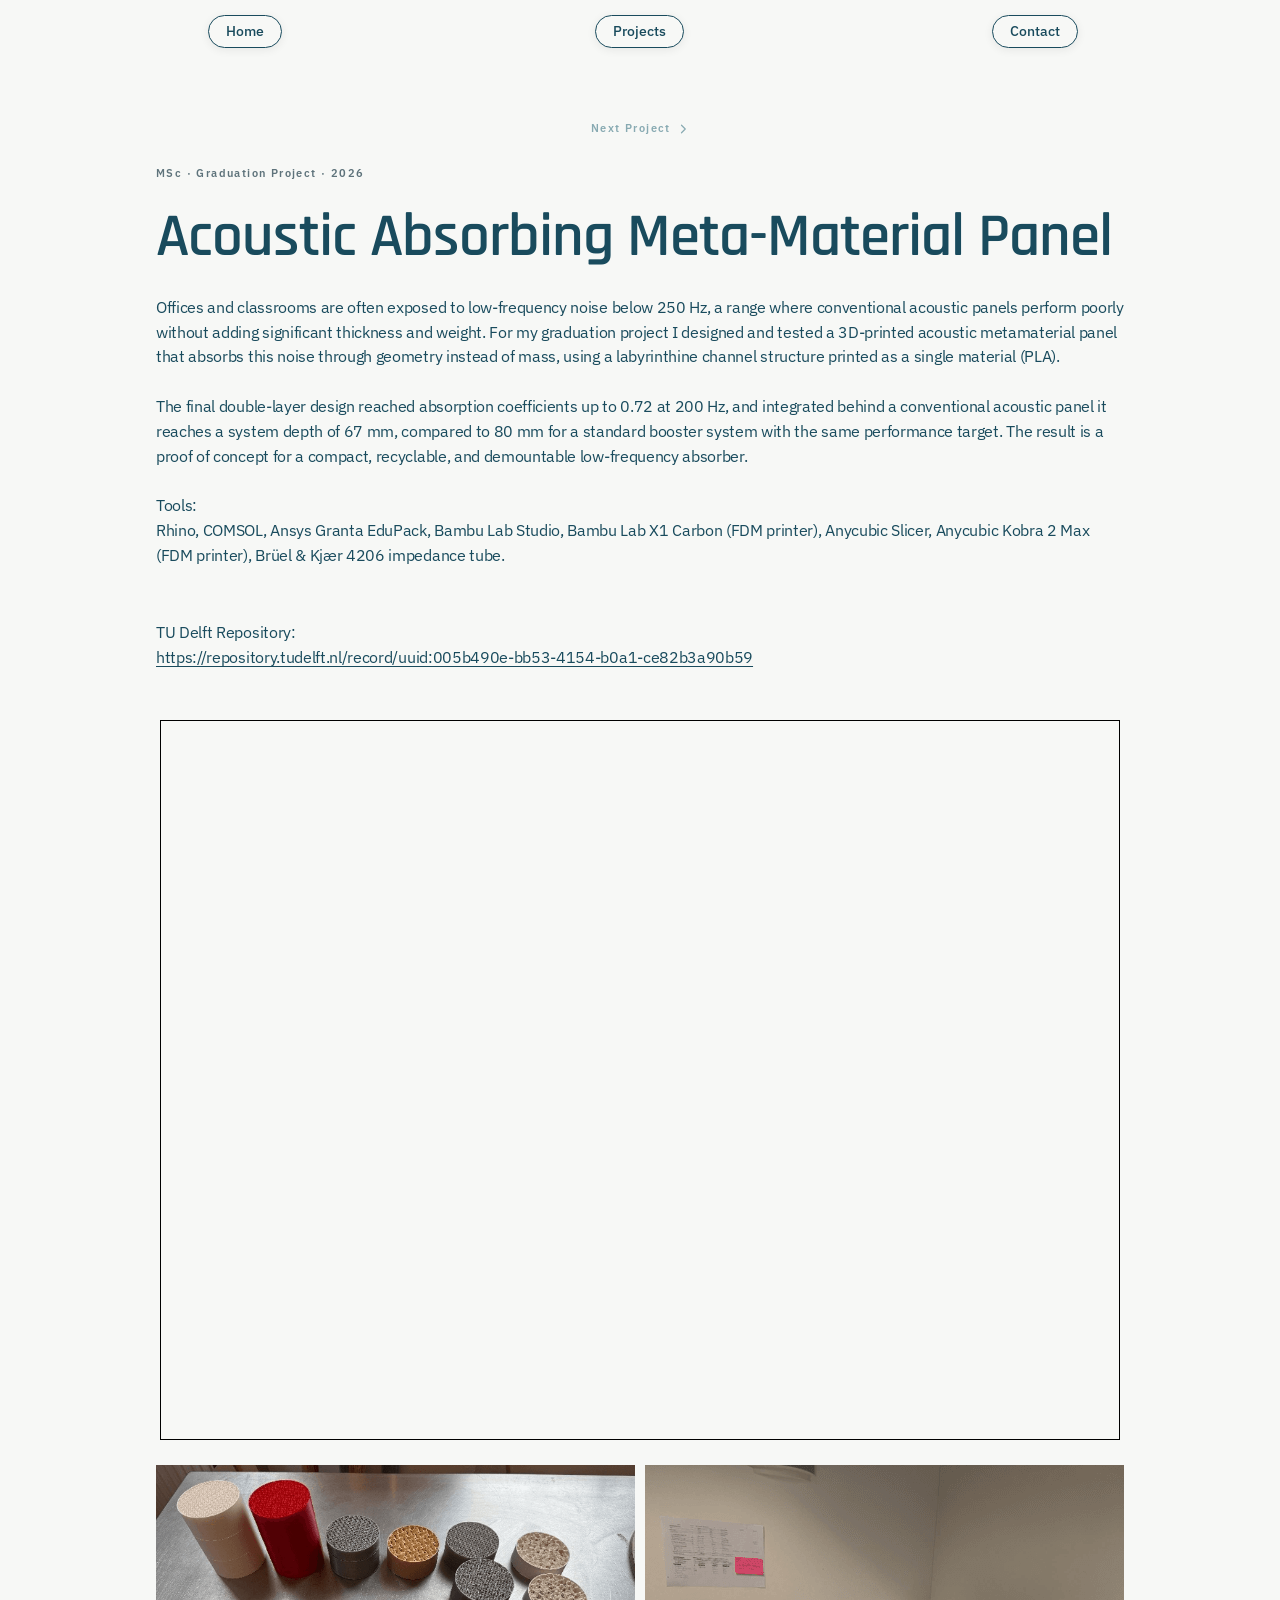
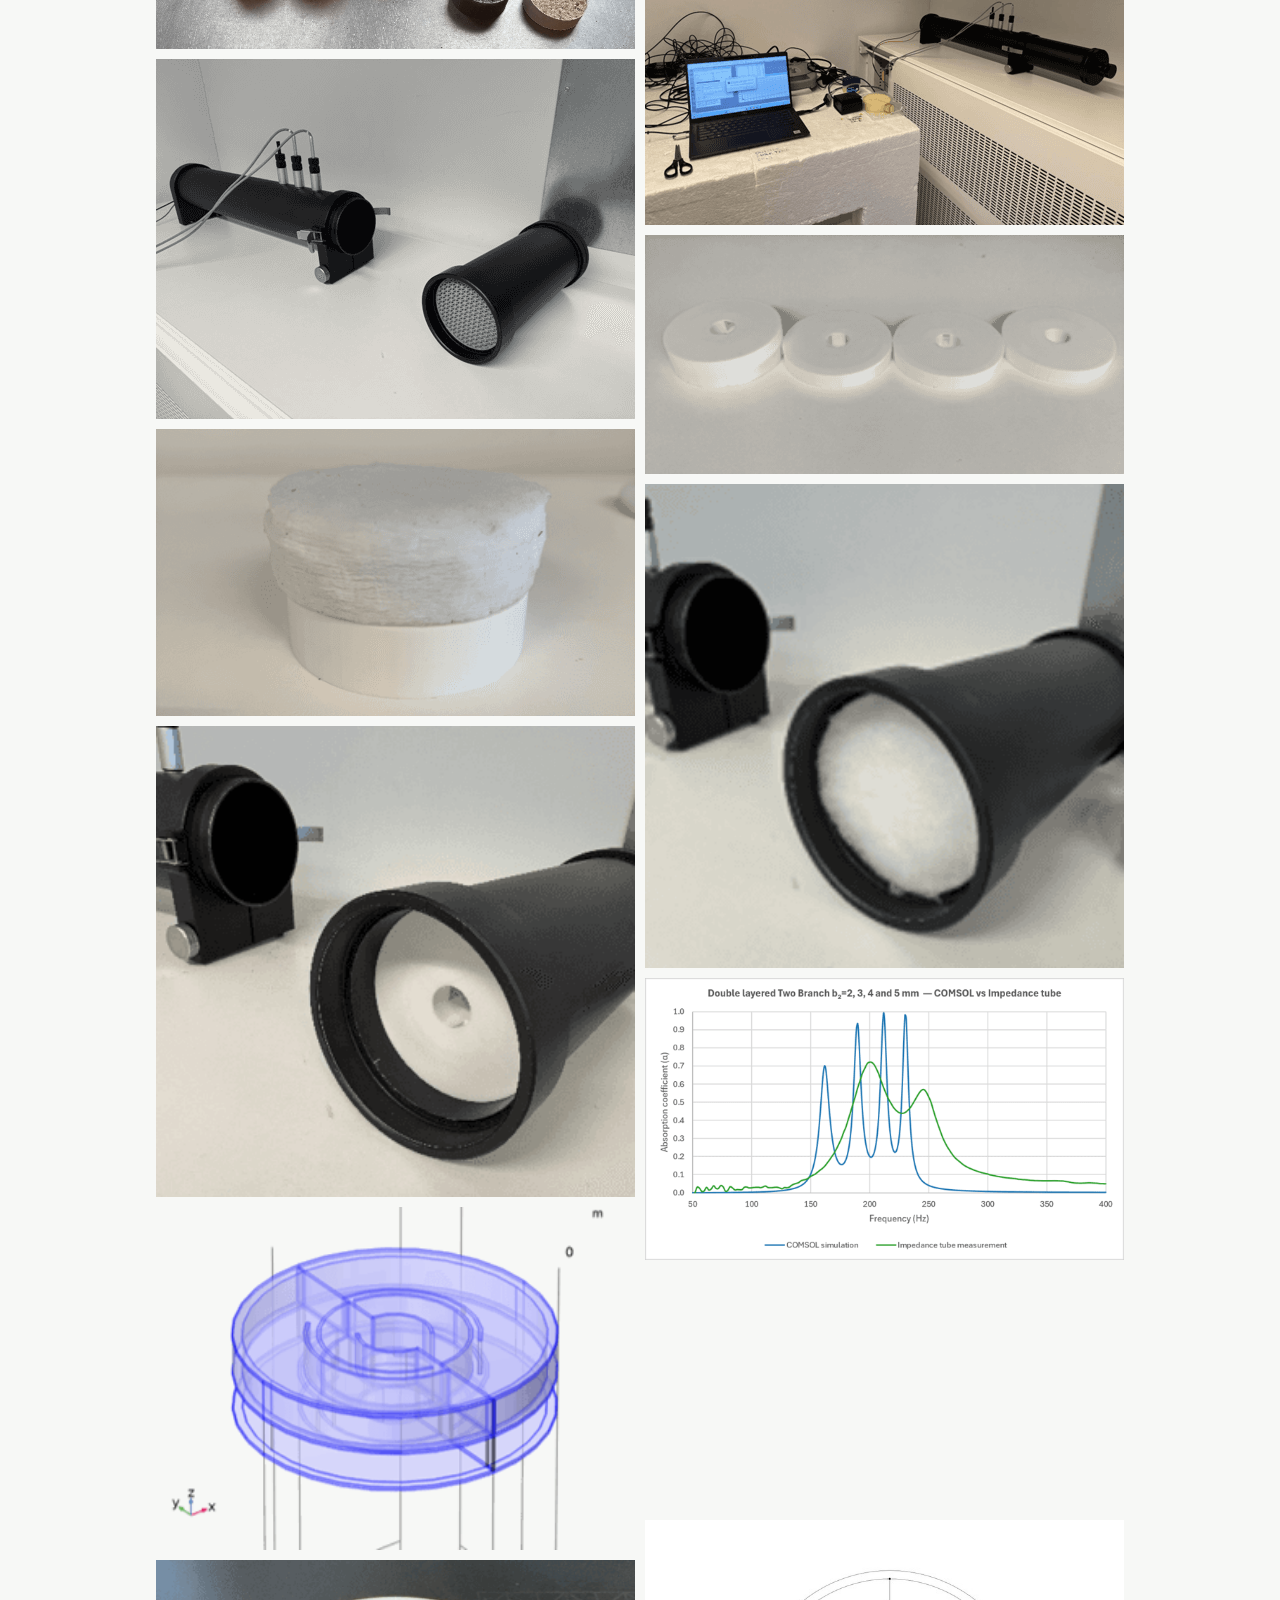
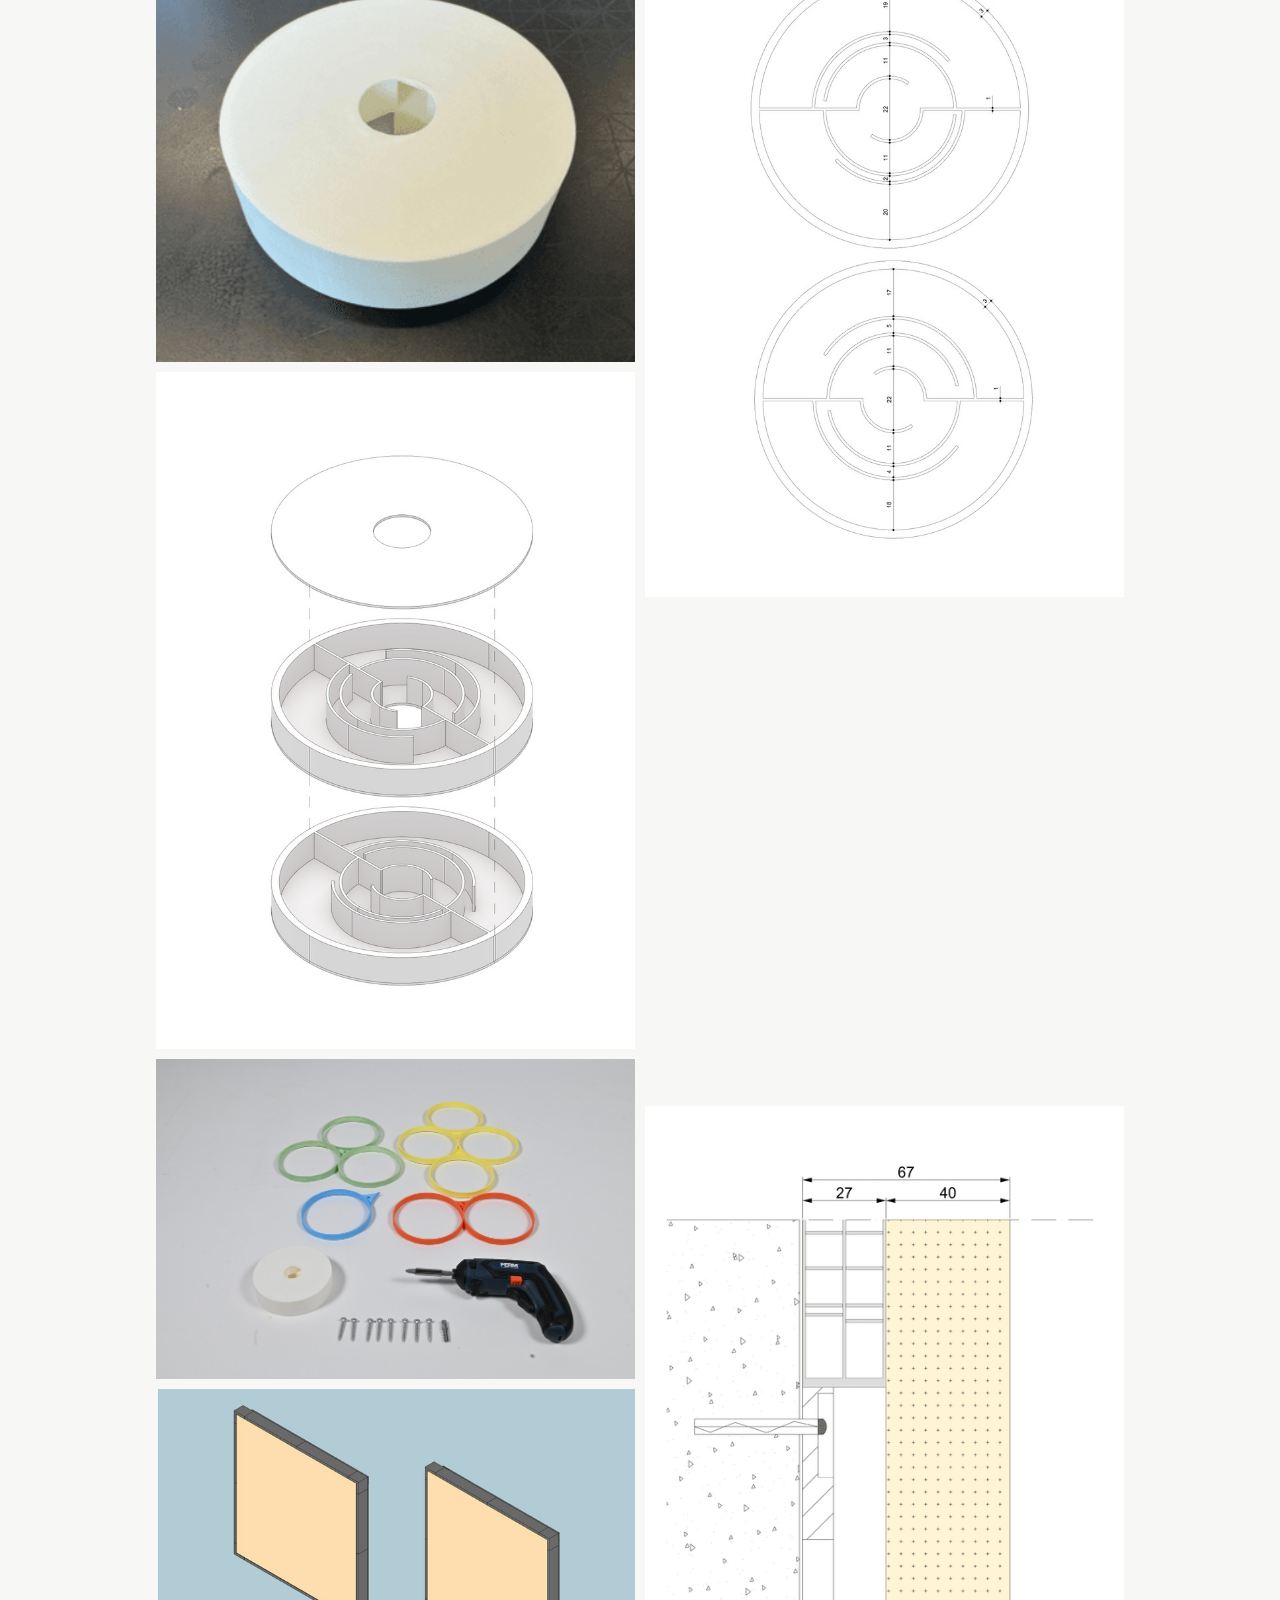
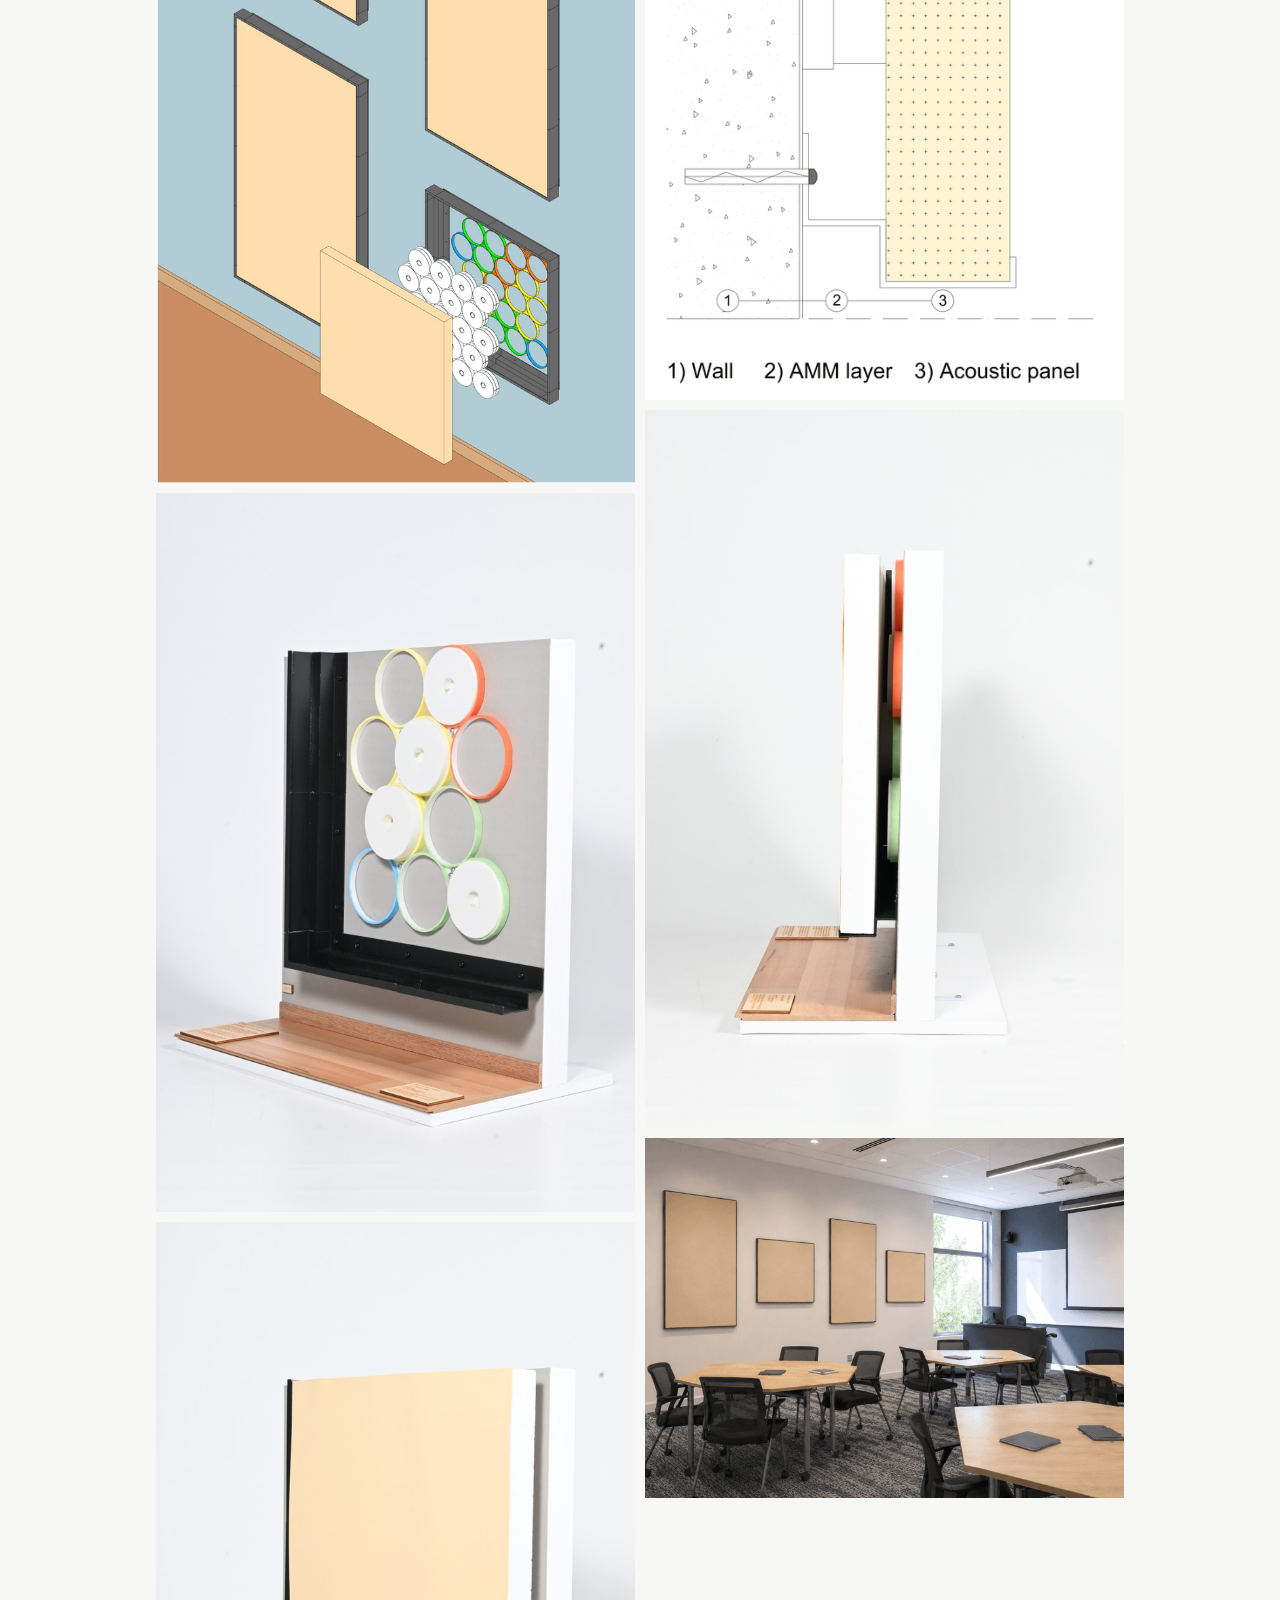
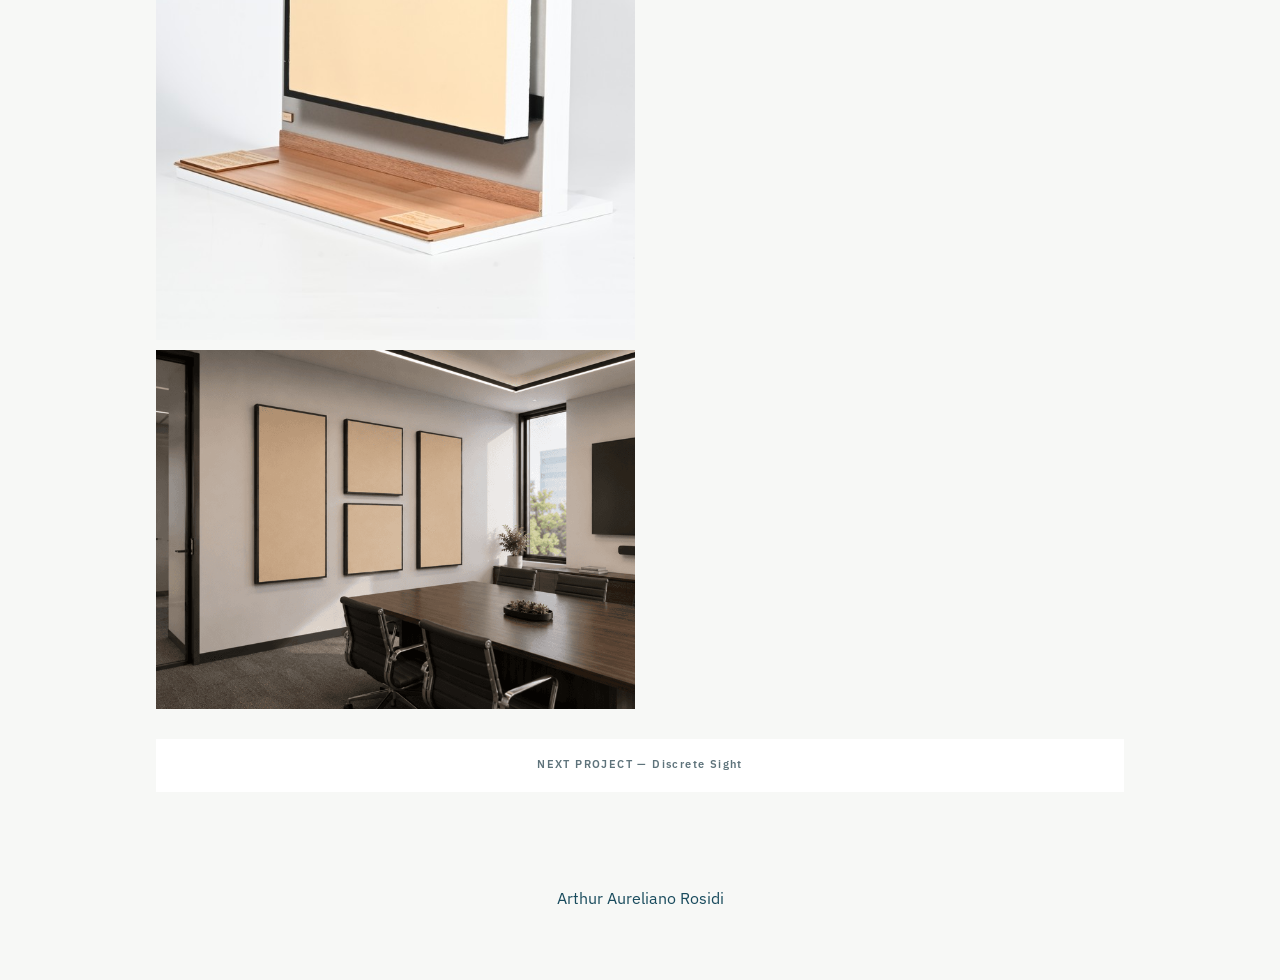
==== projects/acoustic-meta-material.html @ 775dda83 "Loop only the drilling and disc-insertion fragments, in sync Top video loops 9.5-16.0s (drilling the" ====
<!doctype html>
<html lang="en">
<head>
<meta charset="utf-8">
<meta name="viewport" content="width=device-width, initial-scale=1">
<title>Acoustic Absorbing Meta-Material Panel — Arthur Aureliano Rosidi</title>
<meta name="description" content="A 3D-printed acoustic metamaterial panel that absorbs low-frequency noise through geometry instead of mass.">
<link rel="icon" href="../assets/images/favicon.svg" type="image/svg+xml">
<link rel="preconnect" href="https://fonts.googleapis.com"><link rel="preconnect" href="https://fonts.gstatic.com" crossorigin><link href="https://fonts.googleapis.com/css2?family=IBM+Plex+Sans:wght@400;500;600&family=Rajdhani:wght@600&display=swap" rel="stylesheet">
<link rel="stylesheet" href="../assets/css/style.css">
</head>
<body class="project">
  <nav class="site-nav top">
    <div class="nav-links">
      <a class="pill" href="../index.html">Home</a>
      <a class="pill" href="../index.html#work">Projects</a>
      <a class="pill" href="../index.html#contact">Contact</a>
    </div>
  </nav>
  <main class="article">
    <div class="prevnext single"><a class="pn pn-next" href="discrete-sight.html"><span>Next Project</span><svg viewBox="0 0 16 16" width="12" height="12" aria-hidden="true" fill="none" stroke="currentColor" stroke-width="1.6" stroke-linecap="round" stroke-linejoin="round"><path d="m6 3 5 5-5 5"/></svg></a></div>
    <span class="label intro-in">MSc · Graduation Project · 2026</span>
    <h1 class="display intro-in" style="--d:.14s">Acoustic Absorbing Meta-Material Panel</h1>
    <div class="content">
      <p class="intro-in" style="--d:.28s">Offices and classrooms are often exposed to low-frequency noise below 250 Hz, a range where conventional acoustic panels perform poorly without adding significant thickness and weight. For my graduation project I designed and tested a 3D-printed acoustic metamaterial panel that absorbs this noise through geometry instead of mass, using a labyrinthine channel structure printed as a single material (PLA).</p>
      <p class="blank"><br></p>
      <p class="reveal">The final double-layer design reached absorption coefficients up to 0.72 at 200 Hz, and integrated behind a conventional acoustic panel it reaches a system depth of 67 mm, compared to 80 mm for a standard booster system with the same performance target. The result is a proof of concept for a compact, recyclable, and demountable low-frequency absorber.</p>
      <p class="blank"><br></p>
      <p class="reveal">Tools: </p>
      <p class="reveal">Rhino, COMSOL, Ansys Granta EduPack, Bambu Lab Studio, Bambu Lab X1 Carbon (FDM printer), Anycubic Slicer, Anycubic Kobra 2 Max (FDM printer), Brüel &amp; Kjær 4206 impedance tube.</p>
      <p class="blank"><br></p>
      <div class="gap"></div>
      <p class="reveal">TU Delft Repository: </p>
      <p class="reveal"><a href="https://repository.tudelft.nl/record/uuid:005b490e-bb53-4154-b0a1-ce82b3a90b59" target="_blank" rel="noopener">https://repository.tudelft.nl/record/uuid:005b490e-bb53-4154-b0a1-ce82b3a90b59</a></p>
      <p class="blank"><br></p>
      <div class="embed reveal"><iframe src="https://drive.google.com/file/d/1o5w_hZs-U4B7T71Exhmr6ehMd9mNL6Yn/preview" allow="autoplay" allowfullscreen loading="lazy" title="Document"></iframe></div>
      <div class="grid2"><div class="col"><img class="g-reveal" src="../assets/images/PBZNYrPZytUQMEDgcm4VgPsGdg.png" alt="" loading="lazy"><img class="g-reveal" src="../assets/images/ffx9Fj5o891xDI3yv3A6mgnzlQM.png" alt="" loading="lazy"><img class="g-reveal" src="../assets/images/H1cAXIX7M4bQU8dtOqQGzpsonkQ.png" alt="" loading="lazy"><img class="g-reveal" src="../assets/images/oL7VU8xWj1kCGhbM5KLeAlylo7k.png" alt="" loading="lazy"><img class="g-reveal" src="../assets/images/SgXRLmH8VWN4tB8p5yOD6YAf80.png" alt="" loading="lazy"><img class="g-reveal" src="../assets/images/U2jqH3K8MDSkLynaoxgYw3c52M.png" alt="" loading="lazy"><img class="g-reveal" src="../assets/images/OjXCDsYmKUieTQZQhHcIZsoWgg.jpg" alt="" loading="lazy"><img class="g-reveal" src="../assets/images/jNZnpldfGIVqGcMaoSXrDZ4GxzY.jpg" alt="" loading="lazy"><img class="g-reveal" src="../assets/images/Lkq1EkQUxnxRESkwkeknECfE2E8.png" alt="" loading="lazy"><img class="g-reveal" src="../assets/images/bPpQPQePAZu2MUNgGx6qkd15Ebs.jpg" alt="" loading="lazy"><img class="g-reveal" src="../assets/images/VIVK6fjLzKTfGhT4W3qSWfNXY.jpg" alt="" loading="lazy"><img class="g-reveal" src="../assets/images/C2ovZ8zTp81GHG1g4hli61N88Ro.png" alt="" loading="lazy"></div><div class="col"><img class="g-reveal" src="../assets/images/BxneoakqqdKmPTSkdneGQ6icwRI.png" alt="" loading="lazy"><img class="g-reveal" src="../assets/images/yfDuCRjhcFZgntThx9jNMazg6Y.png" alt="" loading="lazy"><img class="g-reveal" src="../assets/images/w0KWVjsDUiop7EEEjXbTsyl2zRA.png" alt="" loading="lazy"><img class="g-reveal" src="../assets/images/vnynpUFFTbeKiVm9lMDsHb4t8.png" alt="" loading="lazy"><video class="g-reveal" src="../assets/videos/vAW3fAqNVC1hQCrfDWwhLUyT9ps.mp4" autoplay muted loop playsinline></video><img class="g-reveal" src="../assets/images/Osk1WeX6U9beoQYHXW0YCmUkRY.jpg" alt="" loading="lazy"><video class="g-reveal" src="../assets/videos/vC4lbLJIgGdGglCaV1RT1D2Em84.mp4#t=9.5,16" data-start="9.5" data-end="16" data-sync="impedance" autoplay muted playsinline></video><video class="g-reveal" src="../assets/videos/vC4lbLJIgGdGglCaV1RT1D2Em84.mp4#t=19,25.5" data-start="19" data-end="25.5" data-sync="impedance" autoplay muted playsinline></video><img class="g-reveal" src="../assets/images/l8cVa9A8lN8yfAvxgR5vWiAih8.png" alt="" loading="lazy"><img class="g-reveal" src="../assets/images/MP5RanRi7EMLvIouFDO2Q05G1Y.jpg" alt="" loading="lazy"><img class="g-reveal" src="../assets/images/AuhTN6VJolhXldn0dPNvwmmhq2I.png" alt="" loading="lazy"></div></div>
    </div>
    <a class="next-bar" href="discrete-sight.html"><span class="label">NEXT PROJECT — Discrete Sight</span></a>
  </main>
  <footer class="sig reveal"><span class="sig-text">Arthur Aureliano Rosidi</span></footer>
  <script src="../assets/js/main.js"></script>
</body>
</html>
---- assets/css/style.css ----
:root {
  /* Design tokens */
  --ink: rgb(25, 75, 93);
  --paper: rgb(247, 248, 246);
  --mist: rgb(220, 236, 239);
  --line: rgb(136, 170, 178);
  --muted: rgb(94, 115, 123);
  --white: #ffffff;
  --sans: "IBM Plex Sans", system-ui, sans-serif;
  --display: "Rajdhani", "IBM Plex Sans", sans-serif;

  /* Motion: one curve for everything coming in, a quicker ease-in for things going away */
  --ease: cubic-bezier(0.25, 0.1, 0.25, 1);
  --ease-away: cubic-bezier(0.4, 0, 1, 1);
  --spring: cubic-bezier(0.34, 1.35, 0.64, 1);

  --pad: 56px;
  --body-size: 16px;
  --display-size: 61px;
}

*, *::before, *::after { box-sizing: border-box; }
html { scroll-behavior: smooth; }
body {
  margin: 0;
  background: var(--paper);
  color: var(--ink);
  font-family: var(--sans);
  -webkit-font-smoothing: antialiased;
  animation: page-in .55s var(--ease);
}
body.leaving { opacity: 0; transition: opacity .3s var(--ease-away); }
@keyframes page-in { from { opacity: 0; transform: translateY(12px); } to { opacity: 1; transform: none; } }

img, video { display: block; max-width: 100%; }
a { color: inherit; text-decoration: none; }
h1, h2, h3, h4, p { margin: 0; }

/* ---------- Type styles ---------- */
.label {
  font-size: 11px;
  font-weight: 600;
  line-height: 1.2;
  letter-spacing: 1.4px;
  color: var(--muted);
}
.display {
  font-family: var(--display);
  font-weight: 600;
  font-size: var(--display-size);
  line-height: 0.96;
  letter-spacing: -1px;
  color: var(--ink);
}
.lead, .card-desc, .content p {
  font-size: var(--body-size);
  line-height: 1.55;
  letter-spacing: -0.02em;
}

/* ---------- Navigation (transparent bar, only the pills are visible) ---------- */
.site-nav {
  position: sticky;
  top: 0;
  z-index: 50;
  height: 63px;
  overflow: clip;
  pointer-events: none;
}
.nav-links {
  display: grid;
  grid-template-columns: repeat(3, minmax(0, 1fr));
  gap: 16px;
  padding: 0 var(--pad);
  height: 100%;
  align-items: center;
  justify-items: center;
  transition: transform .35s var(--ease), opacity .35s var(--ease);
}
.site-nav.hidden .nav-links {
  transform: translateY(-110px);
  opacity: 0;
  transition: transform .62s var(--ease-away), opacity .62s var(--ease-away);
}
.pill {
  pointer-events: auto;
  display: inline-block;
  padding: 7px 17px;
  font-size: 14px;
  font-weight: 500;
  line-height: 1.2;
  color: var(--ink);
  background: var(--paper);
  border: 1px solid var(--ink);
  border-radius: 100px;
  box-shadow: 0 2px 10px rgba(0, 0, 0, .07);
  transition: transform .25s var(--ease), background-color .25s var(--ease);
}
.pill:hover { transform: translateY(-1px); background: var(--white); }

/* ---------- Hero: project preview strip ---------- */
.hero {
  background: var(--ink);
  height: 100vh;
  min-height: 640px;
  display: flex;
  align-items: center;
  padding: var(--pad);
}
.hero-grid {
  width: 100%;
  display: flex;
  gap: 16px;
  animation: strip-in .7s var(--ease) both;
}
@keyframes strip-in { from { opacity: 0; transform: translateY(24px) scale(.98); } to { opacity: 1; transform: none; } }
.hero-img {
  flex: 1 1 0;
  aspect-ratio: 427 / 527;
  overflow: hidden;
  background: var(--mist);
  animation: card-in .7s var(--ease) both;
  animation-delay: calc(var(--i, 0) * .1s + .1s);
  transition: transform .4s var(--spring);
}
.hero-img:nth-child(2) { background: var(--white); }
.hero-img:hover { transform: translateY(-8px) scale(1.02); }
.hero-img img { width: 100%; height: 100%; object-fit: cover; }
@keyframes card-in { from { opacity: 0; transform: translateY(16px); } to { opacity: 1; transform: none; } }

/* ---------- Intro ---------- */
.intro {
  padding: 78px var(--pad) 34px;
  display: flex;
  flex-direction: column;
  gap: 28px;
}

/* ---------- Profile ---------- */
.profile { background: var(--mist); padding: 106px var(--pad) 71px; }
.section-title {
  font-family: var(--display);
  font-weight: 600;
  font-size: 24px;
  line-height: 1;
  text-transform: uppercase;
  color: var(--ink);
}
.lead { margin-top: 28px; }
.group { margin-top: 27px; display: flex; flex-direction: column; gap: 4px; }
.group + .group { margin-top: 40px; }
.rows { display: flex; flex-direction: column; }
.row {
  display: grid;
  grid-template-columns: 180px 1fr;
  gap: 16px;
  padding: 10px 0;
  font-size: 14px;
  line-height: 1.4;
}
.row + .row { border-top: 1px solid var(--line); }
.row-k { color: var(--muted); }
.row-v { font-weight: 600; color: var(--ink); }
.edu-heading { margin-top: 58px; }
.edu { margin-top: 10px; display: flex; flex-direction: column; gap: 54px; }
.edu-item { display: flex; flex-direction: column; gap: 7px; }
.edu-title { font-family: var(--display); font-weight: 600; font-size: 18px; line-height: 1.15; letter-spacing: -0.2px; }
.edu-sub { font-size: 14px; line-height: 1.5; letter-spacing: -0.01em; color: var(--muted); }

/* ---------- Selected work ---------- */
.work { padding: 92px var(--pad) 55px; }
.work-head {
  display: flex;
  justify-content: space-between;
  align-items: flex-start;
  gap: 24px;
  margin-bottom: 60px;
}
.work-title { font-family: var(--display); font-weight: 600; font-size: 24px; line-height: 1; letter-spacing: -0.3px; }
.work-sub { display: flex; flex-direction: column; align-items: flex-end; gap: 6px; text-align: right; padding-top: 11px; }
.cards { display: grid; grid-template-columns: repeat(2, minmax(0, 1fr)); gap: 24px; }
.card {
  background: var(--white);
  border: 1px solid var(--line);
  padding: 14px;
  display: flex;
  flex-direction: column;
  transition: transform .4s var(--spring), box-shadow .4s var(--ease);
}
.card:hover { transform: translateY(-6px); box-shadow: 0 16px 32px rgba(0, 0, 0, .1); }
.card-title { font-family: var(--display); font-weight: 600; font-size: 30px; line-height: 1; min-height: 48px; }
.card-media { position: relative; height: 330px; overflow: hidden; }
.card-media img { position: absolute; left: 50%; top: 50%; transform: translate(-50%, -50%); max-width: none; object-fit: cover; }
/* cover shown a quarter turn to the left (portrait drawing laid on its side) */
.card-media:has(.rot-left) { container-type: size; }
.card-media .rot-left {
  left: 50%;
  top: 50%;
  width: 100cqh;
  height: calc(100cqh * 1.4144);
  transform: translate(-50%, -50%) rotate(-90deg);
}
.card-body {
  height: auto;
  display: flex;
  flex-direction: column;
  justify-content: flex-start;
  align-items: flex-start;
  gap: 10px;
  padding-top: 18px;
}
.card-meta { display: flex; justify-content: space-between; width: 100%; }
.tag { font-size: 11px; font-weight: 600; line-height: 1.2; letter-spacing: 1.4px; color: var(--muted); background: var(--mist); padding: 0 2px; }
.card-cta { font-size: 13px; font-weight: 600; line-height: 1.2; margin-top: 4px; }
.card-cta span { display: inline-block; transition: transform .3s var(--ease); }
.card:hover .card-cta span { transform: translateX(3px); }

/* ---------- Contact ---------- */
.contact {
  background: var(--ink);
  min-height: 900px;
  display: flex;
  align-items: center;
  padding: 40px var(--pad) 0;
}
.contact-inner { width: 100%; display: flex; justify-content: space-between; align-items: center; gap: 32px; flex-wrap: wrap; }
.contact-name { font-family: var(--display); font-weight: 600; font-size: 42px; line-height: .98; color: var(--white); }
.contact-links { display: flex; gap: 28px; }
.contact-link {
  display: inline-flex; align-items: center; gap: 8px;
  padding: 10px 0;
  color: var(--white);
  font-size: 15px; font-weight: 500; line-height: 1.2;
}
.contact-link:hover { text-decoration: underline; text-underline-offset: 3px; }
.copyright {
  padding: 16px var(--pad) 12px;
  text-align: center;
  font-size: 11px;
  line-height: 1.2;
  letter-spacing: .4px;
  color: var(--muted);
}

/* ---------- Project pages ---------- */
.article { max-width: 1080px; margin: 0 auto; padding: 54px var(--pad) 72px; }
.prevnext { display: flex; justify-content: space-between; align-items: center; margin: 0 auto 26px; max-width: 540px; min-height: 24px; }
.prevnext.single { justify-content: center; }
.pn {
  display: inline-flex; align-items: center; gap: 6px;
  font-size: 11px; font-weight: 600; line-height: 1.2; letter-spacing: 1.4px; color: var(--line);
  padding: 5px 0;
  transition: transform .3s var(--ease), color .3s var(--ease);
}
.pn:hover { color: var(--ink); }
.pn-prev:hover { transform: translateX(-4px); }
.pn-next:hover { transform: translateX(4px); }
.article > .label { display: block; margin-bottom: 28px; }
.article .display { margin-bottom: 28px; }
.content p { min-height: 1.55em; overflow-wrap: anywhere; }
.content p a { text-decoration: underline; text-underline-offset: 3px; transition: color .2s var(--ease); }
.content p a:hover { color: var(--muted); }
.content .gap { height: 28px; }
.content h2 { font-family: var(--display); font-weight: 600; font-size: 24px; line-height: 1; margin: 28px 0 0; }
.content h2 + :not(.blank) { margin-top: 26px; }
.embed, .yt, .media-full, .grid2, .grid3, .carousel { margin-bottom: 25px; }
.content .blank + .embed, .content .blank + .yt { margin-top: 25px; }
.embed { padding: 0 4px; }
.embed iframe { display: block; width: 100%; aspect-ratio: 4 / 3; border: 1.6px solid #000; }
.yt iframe { display: block; width: 100%; aspect-ratio: 968 / 536; border: 0; }
.media-full img, .media-full video { width: 100%; }
.media-full + .media-full { margin-top: -15px; }
.grid2 { display: grid; grid-template-columns: repeat(2, minmax(0, 1fr)); gap: 10px; align-items: start; }
.grid2 .col { display: flex; flex-direction: column; gap: 10px; }
.grid2 img, .grid2 video { width: 100%; }
.grid3 { display: grid; grid-template-columns: repeat(3, minmax(0, 1fr)); }
.grid3 img { width: 100%; }

.carousel { position: relative; overflow: hidden; }
.carousel .track { display: flex; transition: transform .5s var(--ease); }
.carousel .slide { flex: 0 0 100%; margin-right: 10px; }
.carousel .slide img { width: 100%; aspect-ratio: 968 / 689; object-fit: cover; }
.carousel .arrow {
  position: absolute; top: 50%; transform: translateY(-50%);
  width: 40px; height: 40px; padding: 0; border: 0; background: none; cursor: pointer;
  transition: opacity .2s var(--ease);
}
.carousel .arrow:disabled { opacity: .3; cursor: default; }
.carousel .arrow img { width: 40px; height: 40px; }
.carousel .prev { left: 20px; }
.carousel .next { right: 20px; }

/* bottom bar: shadow only on hover, it never moves */
.next-bar {
  display: flex; justify-content: center; align-items: center;
  height: 53px; margin-top: 30px; background: var(--white);
  transition: box-shadow .3s var(--ease);
}
.next-bar:hover { box-shadow: 0 8px 24px rgba(0, 0, 0, .1); }

/* signature: per-letter wave that follows the cursor */
.sig { padding: 8px 0 56px; text-align: center; }
.sig-text { display: inline-block; padding: 16px 0; font-size: 16px; color: var(--ink); cursor: default; }
.sig-text span { display: inline-block; will-change: transform; }

/* ---------- Reveal on scroll ---------- */
.reveal {
  --dur: .6s; --dy: 18px;
  opacity: 0;
  transform: translateY(var(--dy));
  transition: opacity var(--dur) var(--ease), transform var(--dur) var(--ease);
  transition-delay: var(--d, 0s);
}
.card.reveal { --dur: .55s; --dy: 20px; }
.card.reveal.in { transition: opacity .55s var(--ease), transform .4s var(--spring), box-shadow .4s var(--ease); transition-delay: 0s; }
.project .reveal { --dur: 1.1s; --dy: 24px; }
.project .sig.reveal { --dur: 1.05s; --dy: 16px; }
.reveal.in { opacity: 1; transform: none; }

.g-reveal { opacity: 0; transform: translateY(18px); transition: opacity 1s var(--ease), transform 1s var(--ease); }
.g-reveal.in { opacity: 1; transform: none; }

/* project intro: eyebrow, title, intro paragraph animate in one after another on load */
.intro-in { animation: intro-in 1.1s var(--ease) both; animation-delay: var(--d, 0s); }
@keyframes intro-in { from { opacity: 0; transform: translateY(18px); } to { opacity: 1; transform: none; } }

@media (prefers-reduced-motion: reduce) {
  html { scroll-behavior: auto; }
  body, .hero-grid, .hero-img, .intro-in { animation: none !important; }
  .reveal, .g-reveal { opacity: 1 !important; transform: none !important; transition: none !important; }
}

/* ---------- Tablet ---------- */
@media (max-width: 1199px) {
  :root { --body-size: 13px; --display-size: 45px; }
  .prevnext { justify-content: center; gap: 40px; }
  .card-title { font-size: 26px; }
}

/* ---------- Phone ---------- */
@media (max-width: 809px) {
  :root { --pad: 16px; --body-size: 10px; --display-size: 36px; }
  .hero { height: auto; min-height: 0; padding: 90px var(--pad); }
  .hero-grid { flex-direction: column; gap: 12px; }
  .hero-img { aspect-ratio: 4 / 3; flex: none; }
  .nav-links { gap: 8px; }
  .pill { padding: 7px 13px; }
  .intro { padding: 48px var(--pad) 40px; }
  .profile { padding: 64px var(--pad); }
  .row { grid-template-columns: 120px 1fr; gap: 12px; }
  .work { padding: 64px var(--pad) 40px; }
  .work-head { flex-direction: column; margin-bottom: 32px; }
  .work-sub { align-items: flex-start; text-align: left; padding-top: 0; }
  .cards { grid-template-columns: 1fr; gap: 16px; }
  .card-title { font-size: 24px; min-height: 0; margin-bottom: 14px; }
  .card-media { height: auto; aspect-ratio: 616 / 330; }
  .card-media img { position: static; transform: none; width: 100% !important; height: 100% !important; object-fit: cover; }
  .card-media .rot-left { position: absolute; transform: translate(-50%, -50%) rotate(-90deg); width: 100cqh !important; height: calc(100cqh * 1.4144) !important; }
  .contact { min-height: 70vh; padding: 64px var(--pad); }
  .contact-name { font-size: 32px; }
  .contact-links { flex-direction: column; gap: 4px; }
  .article { padding: 40px var(--pad) 56px; }
  .prevnext { gap: 28px; }
  .grid2, .grid3 { grid-template-columns: 1fr; }
  .embed { padding: 0; }
  .embed iframe { aspect-ratio: 3 / 4; }
  .carousel .prev { left: 8px; } .carousel .next { right: 8px; }
}
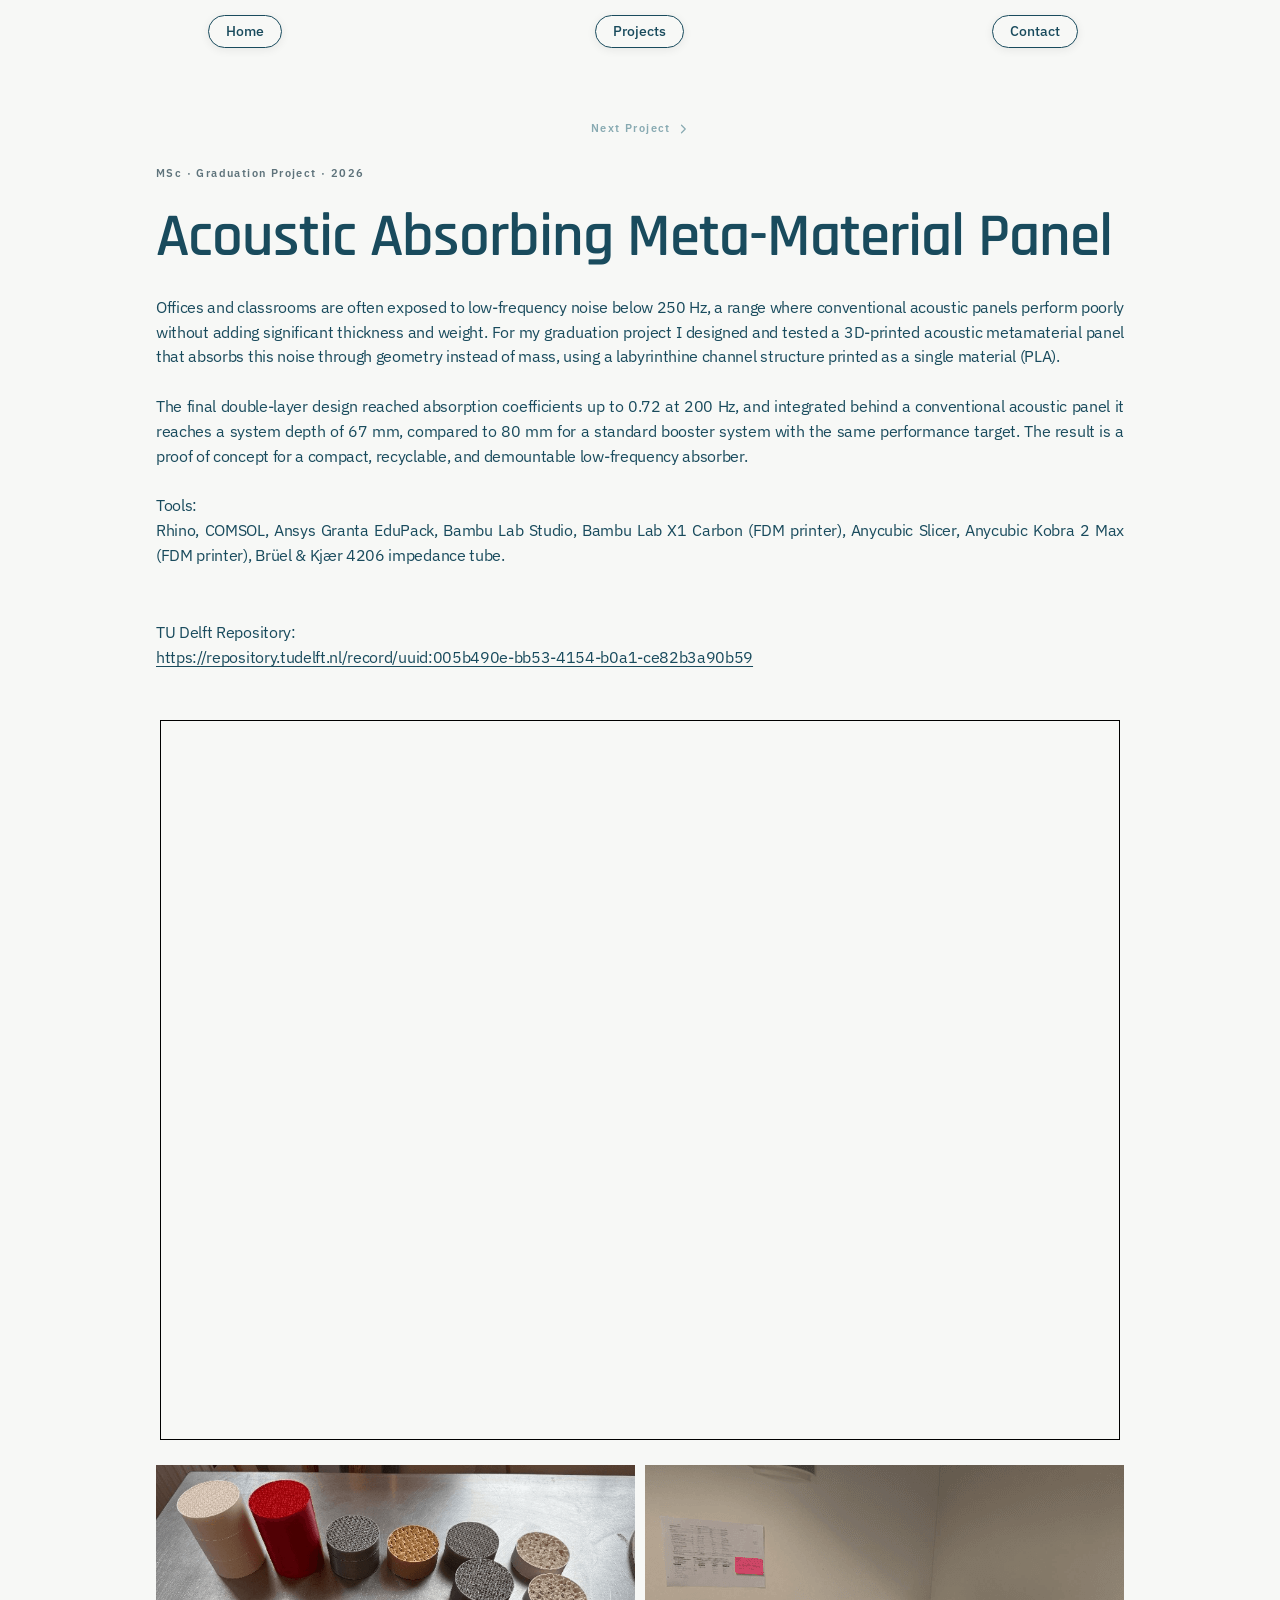
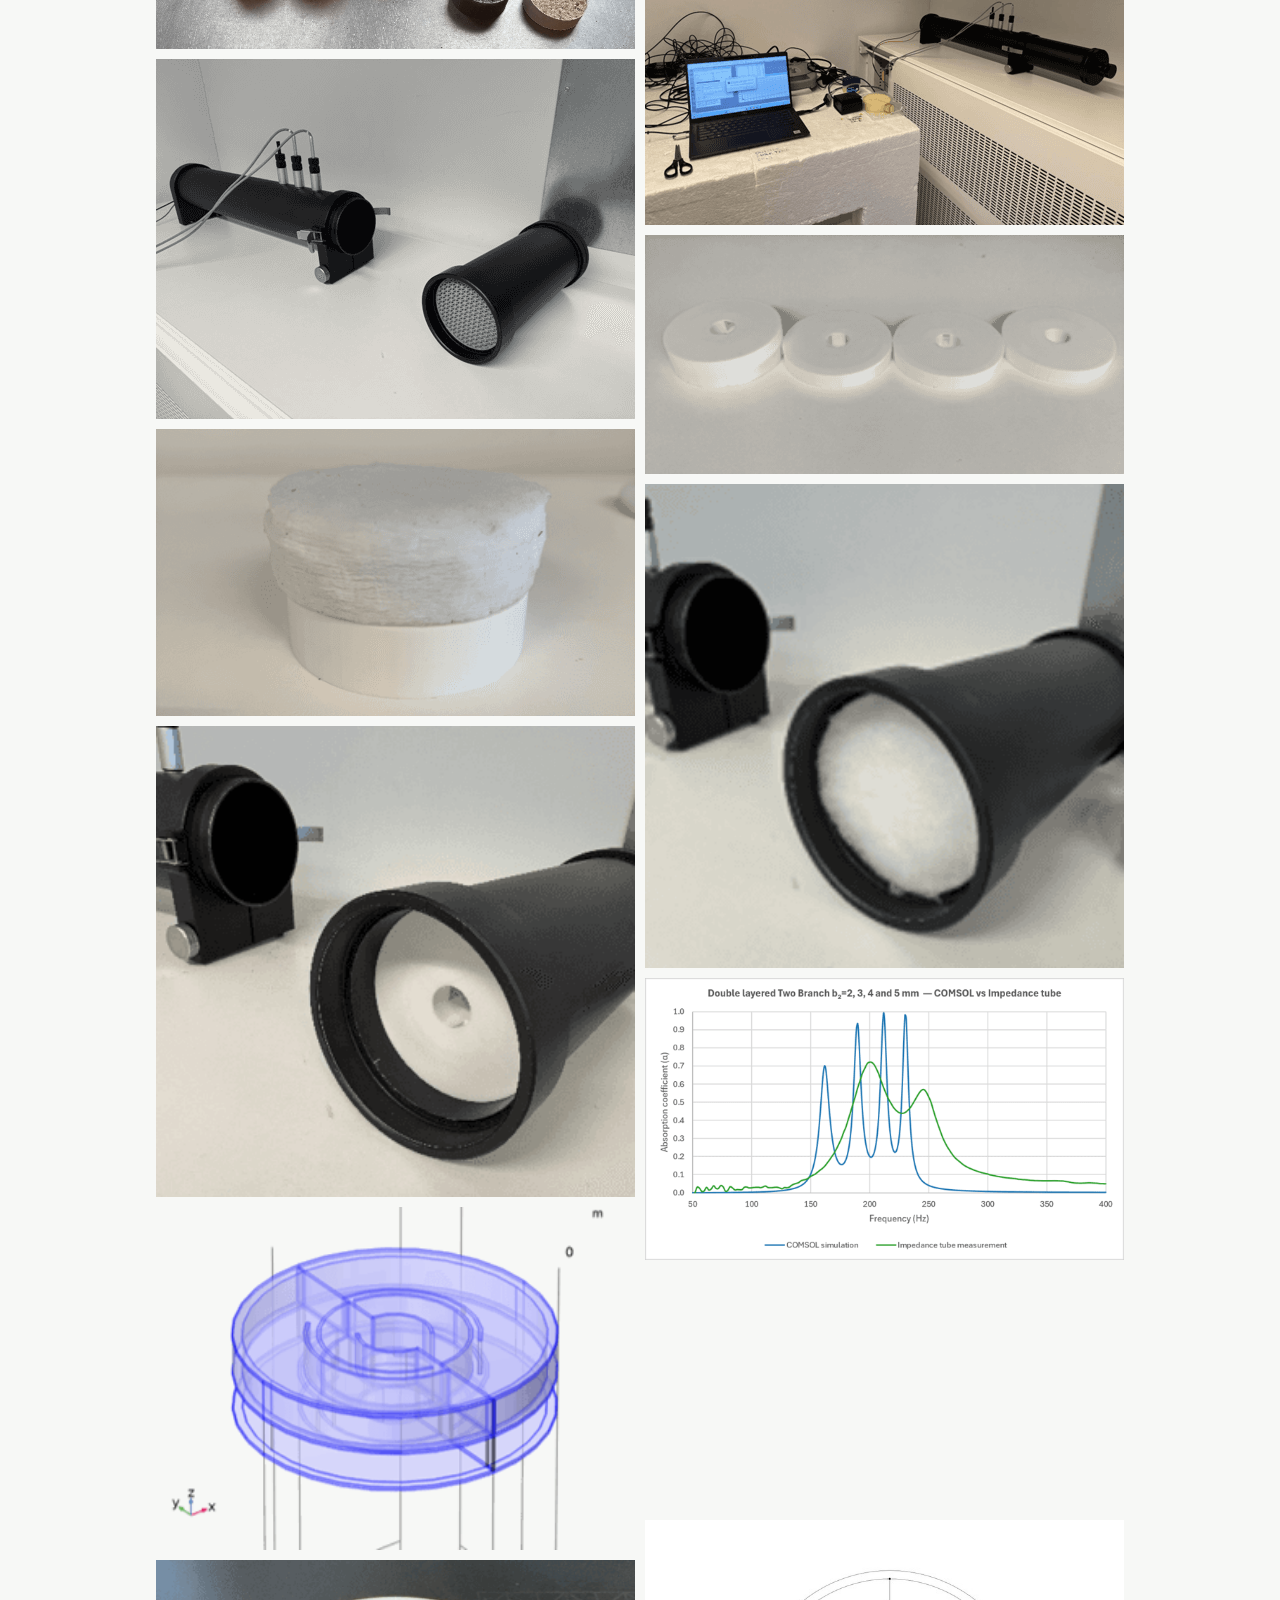
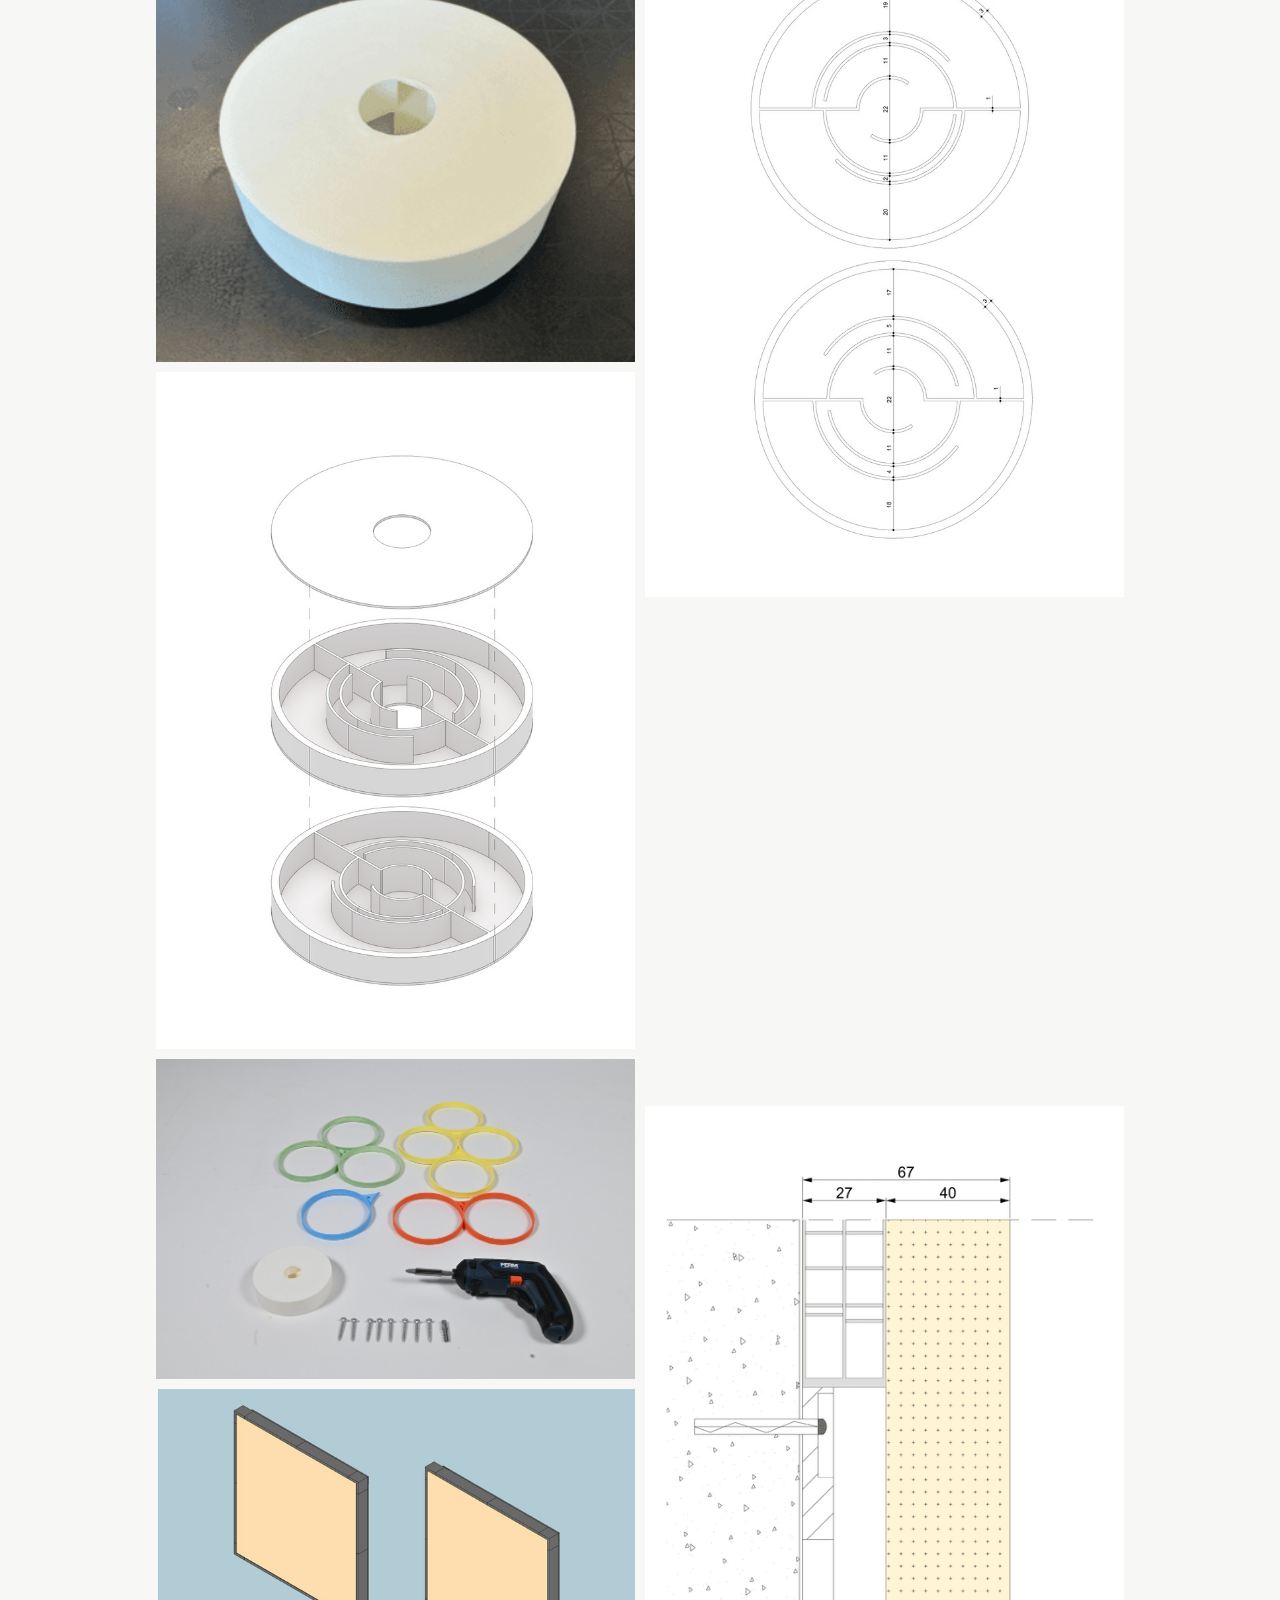
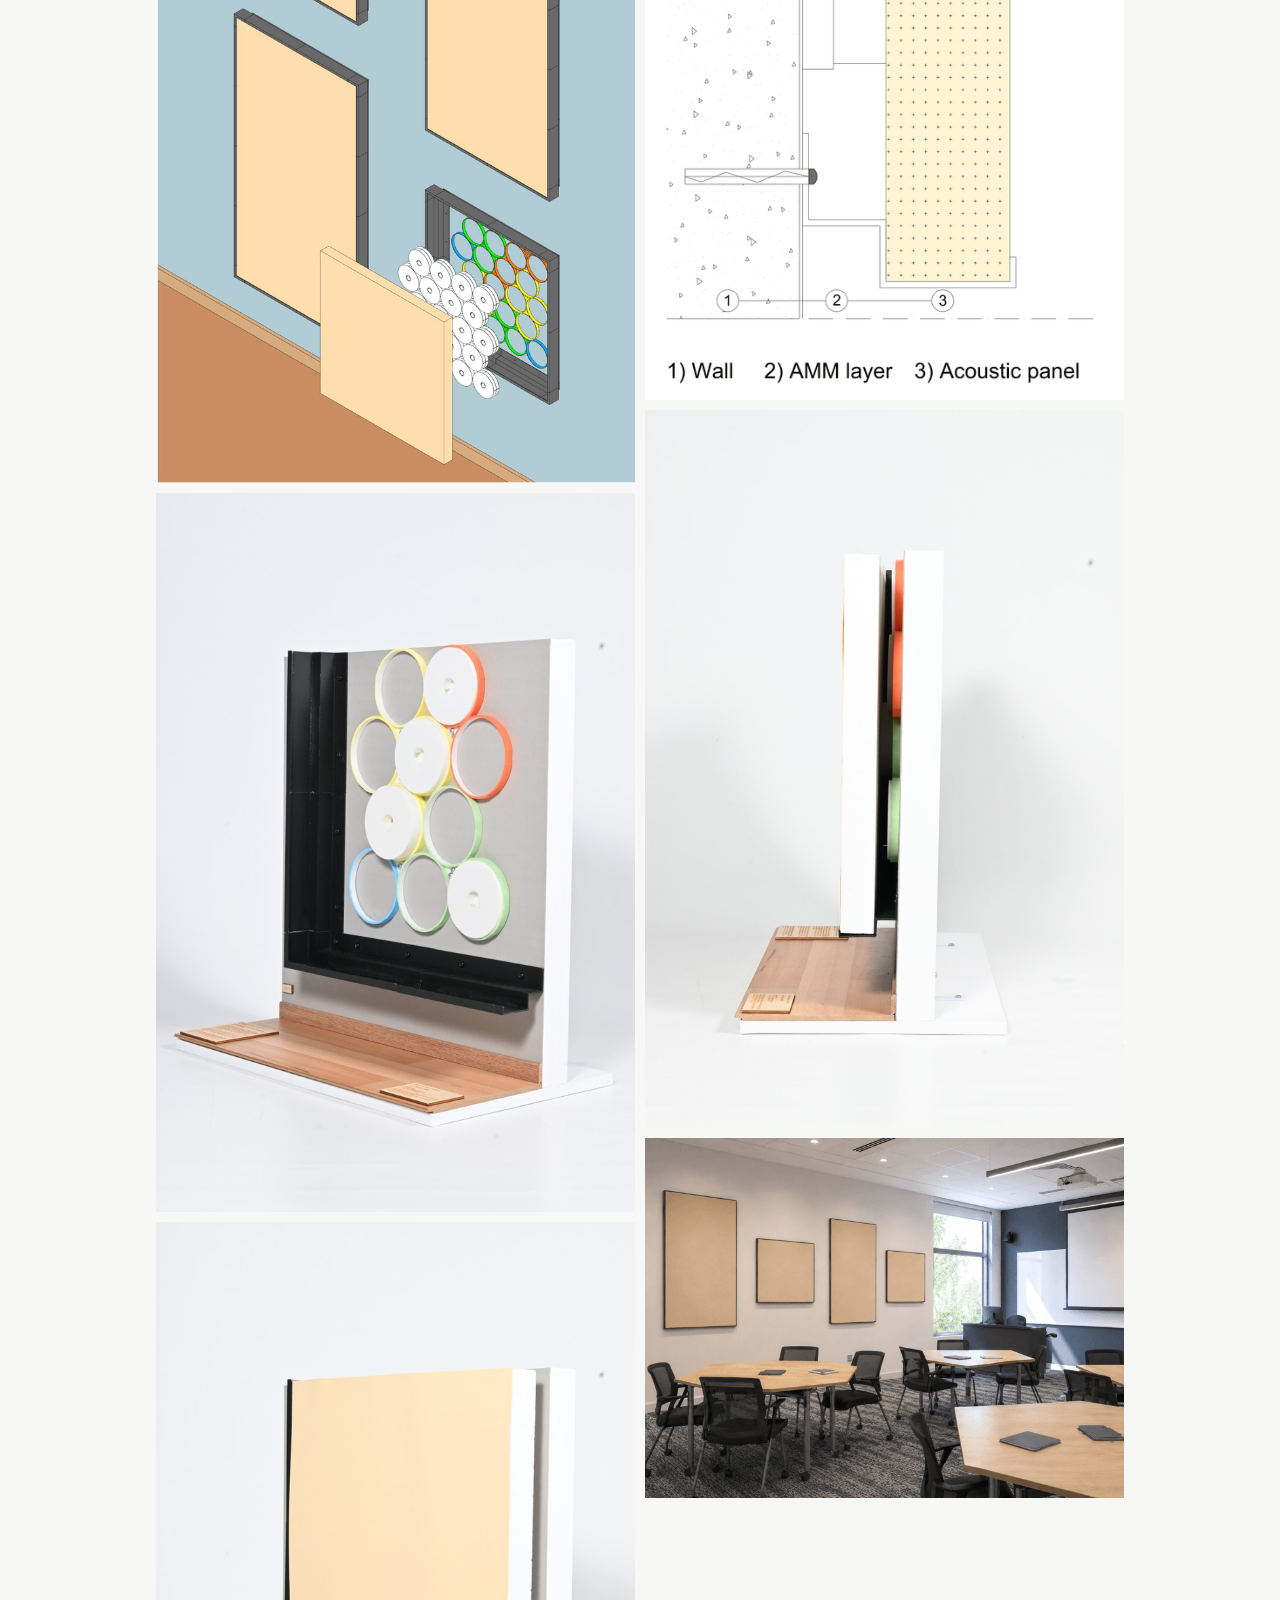
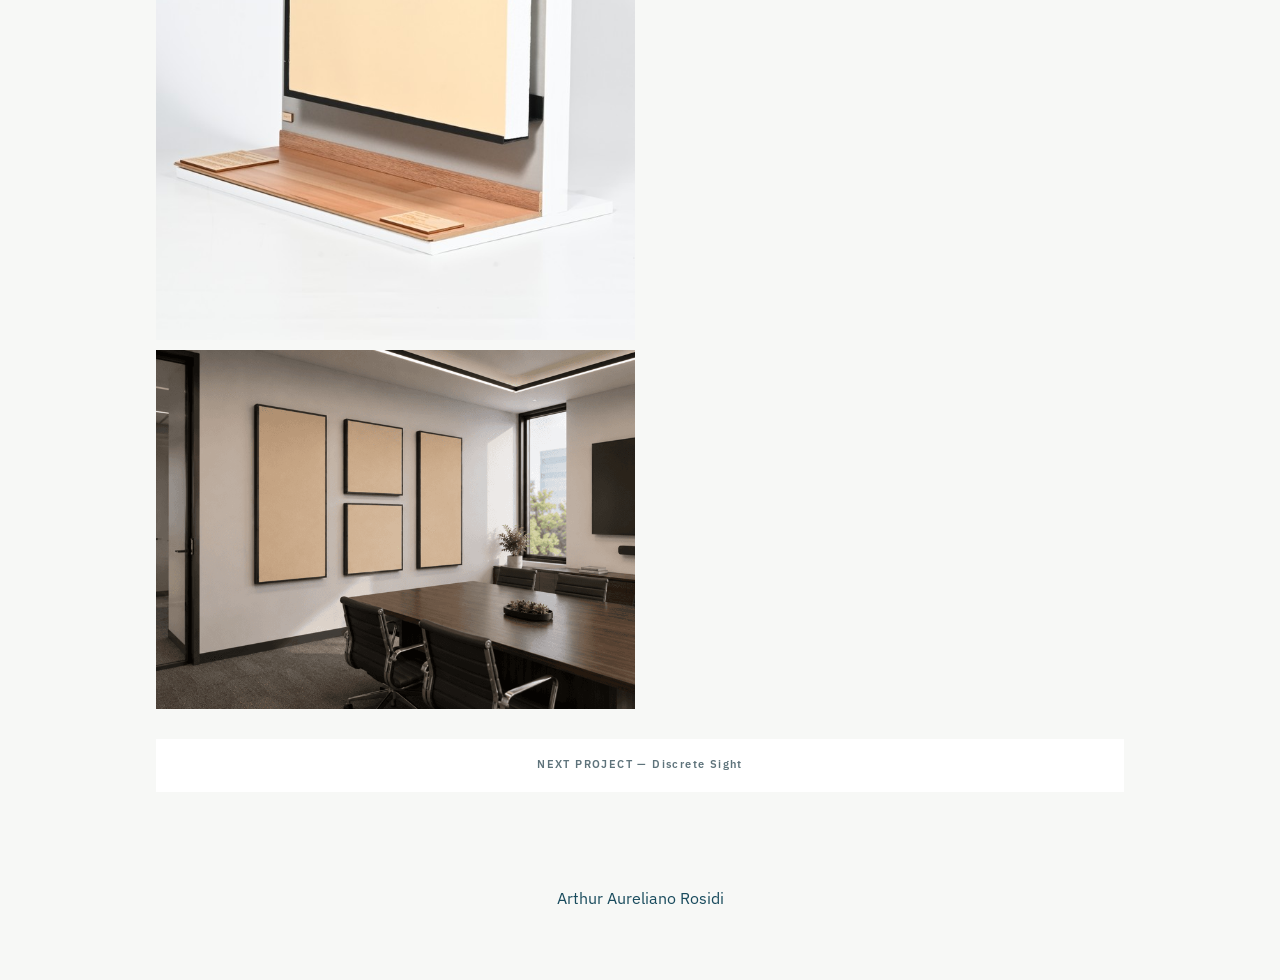
==== commit e43f4fed: "Justify running text on project pages and the profile intro Paragraphs now end in a straight right e" ====
--- a/projects/acoustic-meta-material.html
+++ b/projects/acoustic-meta-material.html
@@ -7,7 +7,7 @@
 <meta name="description" content="A 3D-printed acoustic metamaterial panel that absorbs low-frequency noise through geometry instead of mass.">
 <link rel="icon" href="../assets/images/favicon.svg" type="image/svg+xml">
 <link rel="preconnect" href="https://fonts.googleapis.com"><link rel="preconnect" href="https://fonts.gstatic.com" crossorigin><link href="https://fonts.googleapis.com/css2?family=IBM+Plex+Sans:wght@400;500;600&family=Rajdhani:wght@600&display=swap" rel="stylesheet">
-<link rel="stylesheet" href="../assets/css/style.css">
+<link rel="stylesheet" href="../assets/css/style.css?v=20261125c">
 </head>
 <body class="project">
   <nav class="site-nav top">
@@ -34,11 +34,11 @@
       <p class="reveal"><a href="https://repository.tudelft.nl/record/uuid:005b490e-bb53-4154-b0a1-ce82b3a90b59" target="_blank" rel="noopener">https://repository.tudelft.nl/record/uuid:005b490e-bb53-4154-b0a1-ce82b3a90b59</a></p>
       <p class="blank"><br></p>
       <div class="embed reveal"><iframe src="https://drive.google.com/file/d/1o5w_hZs-U4B7T71Exhmr6ehMd9mNL6Yn/preview" allow="autoplay" allowfullscreen loading="lazy" title="Document"></iframe></div>
-      <div class="grid2"><div class="col"><img class="g-reveal" src="../assets/images/PBZNYrPZytUQMEDgcm4VgPsGdg.png" alt="" loading="lazy"><img class="g-reveal" src="../assets/images/ffx9Fj5o891xDI3yv3A6mgnzlQM.png" alt="" loading="lazy"><img class="g-reveal" src="../assets/images/H1cAXIX7M4bQU8dtOqQGzpsonkQ.png" alt="" loading="lazy"><img class="g-reveal" src="../assets/images/oL7VU8xWj1kCGhbM5KLeAlylo7k.png" alt="" loading="lazy"><img class="g-reveal" src="../assets/images/SgXRLmH8VWN4tB8p5yOD6YAf80.png" alt="" loading="lazy"><img class="g-reveal" src="../assets/images/U2jqH3K8MDSkLynaoxgYw3c52M.png" alt="" loading="lazy"><img class="g-reveal" src="../assets/images/OjXCDsYmKUieTQZQhHcIZsoWgg.jpg" alt="" loading="lazy"><img class="g-reveal" src="../assets/images/jNZnpldfGIVqGcMaoSXrDZ4GxzY.jpg" alt="" loading="lazy"><img class="g-reveal" src="../assets/images/Lkq1EkQUxnxRESkwkeknECfE2E8.png" alt="" loading="lazy"><img class="g-reveal" src="../assets/images/bPpQPQePAZu2MUNgGx6qkd15Ebs.jpg" alt="" loading="lazy"><img class="g-reveal" src="../assets/images/VIVK6fjLzKTfGhT4W3qSWfNXY.jpg" alt="" loading="lazy"><img class="g-reveal" src="../assets/images/C2ovZ8zTp81GHG1g4hli61N88Ro.png" alt="" loading="lazy"></div><div class="col"><img class="g-reveal" src="../assets/images/BxneoakqqdKmPTSkdneGQ6icwRI.png" alt="" loading="lazy"><img class="g-reveal" src="../assets/images/yfDuCRjhcFZgntThx9jNMazg6Y.png" alt="" loading="lazy"><img class="g-reveal" src="../assets/images/w0KWVjsDUiop7EEEjXbTsyl2zRA.png" alt="" loading="lazy"><img class="g-reveal" src="../assets/images/vnynpUFFTbeKiVm9lMDsHb4t8.png" alt="" loading="lazy"><video class="g-reveal" src="../assets/videos/vAW3fAqNVC1hQCrfDWwhLUyT9ps.mp4" autoplay muted loop playsinline></video><img class="g-reveal" src="../assets/images/Osk1WeX6U9beoQYHXW0YCmUkRY.jpg" alt="" loading="lazy"><video class="g-reveal" src="../assets/videos/vC4lbLJIgGdGglCaV1RT1D2Em84.mp4#t=9.5,16" data-start="9.5" data-end="16" data-sync="impedance" autoplay muted playsinline></video><video class="g-reveal" src="../assets/videos/vC4lbLJIgGdGglCaV1RT1D2Em84.mp4#t=19,25.5" data-start="19" data-end="25.5" data-sync="impedance" autoplay muted playsinline></video><img class="g-reveal" src="../assets/images/l8cVa9A8lN8yfAvxgR5vWiAih8.png" alt="" loading="lazy"><img class="g-reveal" src="../assets/images/MP5RanRi7EMLvIouFDO2Q05G1Y.jpg" alt="" loading="lazy"><img class="g-reveal" src="../assets/images/AuhTN6VJolhXldn0dPNvwmmhq2I.png" alt="" loading="lazy"></div></div>
+      <div class="grid2"><div class="col"><img class="g-reveal" src="../assets/images/PBZNYrPZytUQMEDgcm4VgPsGdg.png" alt="" loading="lazy"><img class="g-reveal" src="../assets/images/ffx9Fj5o891xDI3yv3A6mgnzlQM.png" alt="" loading="lazy"><img class="g-reveal" src="../assets/images/H1cAXIX7M4bQU8dtOqQGzpsonkQ.png" alt="" loading="lazy"><img class="g-reveal" src="../assets/images/oL7VU8xWj1kCGhbM5KLeAlylo7k.png" alt="" loading="lazy"><img class="g-reveal" src="../assets/images/SgXRLmH8VWN4tB8p5yOD6YAf80.png" alt="" loading="lazy"><img class="g-reveal" src="../assets/images/U2jqH3K8MDSkLynaoxgYw3c52M.png" alt="" loading="lazy"><img class="g-reveal" src="../assets/images/OjXCDsYmKUieTQZQhHcIZsoWgg.jpg" alt="" loading="lazy"><img class="g-reveal" src="../assets/images/jNZnpldfGIVqGcMaoSXrDZ4GxzY.jpg" alt="" loading="lazy"><img class="g-reveal" src="../assets/images/Lkq1EkQUxnxRESkwkeknECfE2E8.png" alt="" loading="lazy"><img class="g-reveal" src="../assets/images/bPpQPQePAZu2MUNgGx6qkd15Ebs.jpg" alt="" loading="lazy"><img class="g-reveal" src="../assets/images/VIVK6fjLzKTfGhT4W3qSWfNXY.jpg" alt="" loading="lazy"><img class="g-reveal" src="../assets/images/C2ovZ8zTp81GHG1g4hli61N88Ro.png" alt="" loading="lazy"></div><div class="col"><img class="g-reveal" src="../assets/images/BxneoakqqdKmPTSkdneGQ6icwRI.png" alt="" loading="lazy"><img class="g-reveal" src="../assets/images/yfDuCRjhcFZgntThx9jNMazg6Y.png" alt="" loading="lazy"><img class="g-reveal" src="../assets/images/w0KWVjsDUiop7EEEjXbTsyl2zRA.png" alt="" loading="lazy"><img class="g-reveal" src="../assets/images/vnynpUFFTbeKiVm9lMDsHb4t8.png" alt="" loading="lazy"><video class="g-reveal" src="../assets/videos/vAW3fAqNVC1hQCrfDWwhLUyT9ps.mp4" autoplay muted loop playsinline></video><img class="g-reveal" src="../assets/images/Osk1WeX6U9beoQYHXW0YCmUkRY.jpg" alt="" loading="lazy"><video class="g-reveal" src="../assets/videos/vC4lbLJIgGdGglCaV1RT1D2Em84.mp4#t=1.5,16.5" data-start="1.5" data-end="16.5" data-sync="impedance" autoplay muted playsinline></video><video class="g-reveal" src="../assets/videos/vC4lbLJIgGdGglCaV1RT1D2Em84.mp4#t=18.5,26" data-start="18.5" data-end="26" data-sync="impedance" autoplay muted playsinline></video><img class="g-reveal" src="../assets/images/l8cVa9A8lN8yfAvxgR5vWiAih8.png" alt="" loading="lazy"><img class="g-reveal" src="../assets/images/MP5RanRi7EMLvIouFDO2Q05G1Y.jpg" alt="" loading="lazy"><img class="g-reveal" src="../assets/images/AuhTN6VJolhXldn0dPNvwmmhq2I.png" alt="" loading="lazy"></div></div>
     </div>
     <a class="next-bar" href="discrete-sight.html"><span class="label">NEXT PROJECT — Discrete Sight</span></a>
   </main>
   <footer class="sig reveal"><span class="sig-text">Arthur Aureliano Rosidi</span></footer>
-  <script src="../assets/js/main.js"></script>
+  <script src="../assets/js/main.js?v=20261125c"></script>
 </body>
 </html>
--- a/assets/css/style.css
+++ b/assets/css/style.css
@@ -56,6 +56,14 @@
   font-size: var(--body-size);
   line-height: 1.55;
   letter-spacing: -0.02em;
+}
+/* running text forms a clean block: justified, with hyphenation so word gaps stay even */
+.lead, .content p {
+  text-align: justify;
+  text-justify: inter-word;
+  -webkit-hyphens: auto;
+  hyphens: auto;
+  hyphenate-limit-chars: 7 3 3;
 }
 
 /* ---------- Navigation (transparent bar, only the pills are visible) ---------- */
@@ -276,19 +284,57 @@
 .grid3 { display: grid; grid-template-columns: repeat(3, minmax(0, 1fr)); }
 .grid3 img { width: 100%; }
 
-.carousel { position: relative; overflow: hidden; }
-.carousel .track { display: flex; transition: transform .5s var(--ease); }
+.carousel { position: relative; outline: none; }
+.carousel .viewport { position: relative; overflow: hidden; }
+.carousel:focus-visible .viewport { outline: 2px solid var(--ink); outline-offset: 3px; }
+.carousel .track { display: flex; transition: transform .6s var(--ease); }
 .carousel .slide { flex: 0 0 100%; margin-right: 10px; }
 .carousel .slide img { width: 100%; aspect-ratio: 968 / 689; object-fit: cover; }
 .carousel .arrow {
   position: absolute; top: 50%; transform: translateY(-50%);
-  width: 40px; height: 40px; padding: 0; border: 0; background: none; cursor: pointer;
-  transition: opacity .2s var(--ease);
-}
-.carousel .arrow:disabled { opacity: .3; cursor: default; }
-.carousel .arrow img { width: 40px; height: 40px; }
-.carousel .prev { left: 20px; }
-.carousel .next { right: 20px; }
+  width: 44px; height: 44px; padding: 0;
+  display: flex; align-items: center; justify-content: center;
+  color: var(--ink);
+  background: rgba(247, 248, 246, .94);
+  border: 1px solid var(--ink);
+  border-radius: 50%;
+  box-shadow: 0 2px 10px rgba(0, 0, 0, .14);
+  cursor: pointer;
+  transition: transform .25s var(--ease), background-color .25s var(--ease), box-shadow .25s var(--ease);
+}
+.carousel .arrow:hover { background: var(--white); box-shadow: 0 4px 14px rgba(0, 0, 0, .18); }
+.carousel .prev:hover { transform: translateY(-50%) translateX(-2px); }
+.carousel .next:hover { transform: translateY(-50%) translateX(2px); }
+.carousel .arrow:focus-visible { outline: 2px solid var(--ink); outline-offset: 2px; }
+.carousel .prev { left: 16px; }
+.carousel .next { right: 16px; }
+.carousel .counter {
+  position: absolute; top: 14px; right: 14px;
+  padding: 4px 10px; border-radius: 100px;
+  font-size: 11px; font-weight: 600; letter-spacing: 1.4px; line-height: 1.2;
+  color: var(--ink); background: rgba(247, 248, 246, .9);
+  pointer-events: none;
+}
+.carousel .dots { display: flex; justify-content: center; flex-wrap: wrap; gap: 4px; margin-top: 12px; }
+.carousel .dot {
+  position: relative; width: 22px; height: 22px; padding: 0; border: 0; background: none; cursor: pointer;
+}
+.carousel .dot::before {
+  content: ""; position: absolute; left: 50%; top: 50%; width: 8px; height: 8px; margin: -4px 0 0 -4px;
+  border-radius: 100px; background: var(--line); opacity: .55;
+  transition: width .3s var(--ease), margin .3s var(--ease), opacity .3s var(--ease), background-color .3s var(--ease);
+}
+.carousel .dot[aria-current="true"]::before { width: 22px; margin-left: -11px; opacity: 1; background: var(--mist); }
+/* while autoplay runs, the active dot fills up as a timer */
+.carousel .dot .fill {
+  position: absolute; left: 0; top: 50%; height: 8px; width: 22px; margin-top: -4px;
+  border-radius: 100px; background: var(--ink);
+  transform-origin: left center; transform: scaleX(0);
+}
+.carousel .dot[aria-current="true"] .fill { transform: scaleX(1); }
+.carousel.auto .dot[aria-current="true"] .fill { transform: scaleX(0); animation: dot-timer var(--dwell, 6s) linear forwards; }
+.carousel.auto.paused .dot[aria-current="true"] .fill { animation-play-state: paused; }
+@keyframes dot-timer { to { transform: scaleX(1); } }
 
 /* bottom bar: shadow only on hover, it never moves */
 .next-bar {
@@ -298,9 +344,10 @@
 }
 .next-bar:hover { box-shadow: 0 8px 24px rgba(0, 0, 0, .1); }
 
-/* signature: per-letter wave that follows the cursor */
+/* signature: the name bends in one smooth wave around the cursor */
 .sig { padding: 8px 0 56px; text-align: center; }
-.sig-text { display: inline-block; padding: 16px 0; font-size: 16px; color: var(--ink); cursor: default; }
+/* a taller hover area (same layout) so it is clear whether the cursor comes from above or below */
+.sig-text { display: inline-block; padding: 26px 32px; margin: -10px -32px; font-size: 16px; color: var(--ink); cursor: default; }
 .sig-text span { display: inline-block; will-change: transform; }
 
 /* ---------- Reveal on scroll ---------- */
@@ -365,4 +412,7 @@
   .embed { padding: 0; }
   .embed iframe { aspect-ratio: 3 / 4; }
   .carousel .prev { left: 8px; } .carousel .next { right: 8px; }
-}
+  .carousel .arrow { width: 38px; height: 38px; }
+  .carousel .counter { top: 8px; right: 8px; }
+  .carousel .dots { gap: 0; }
+}
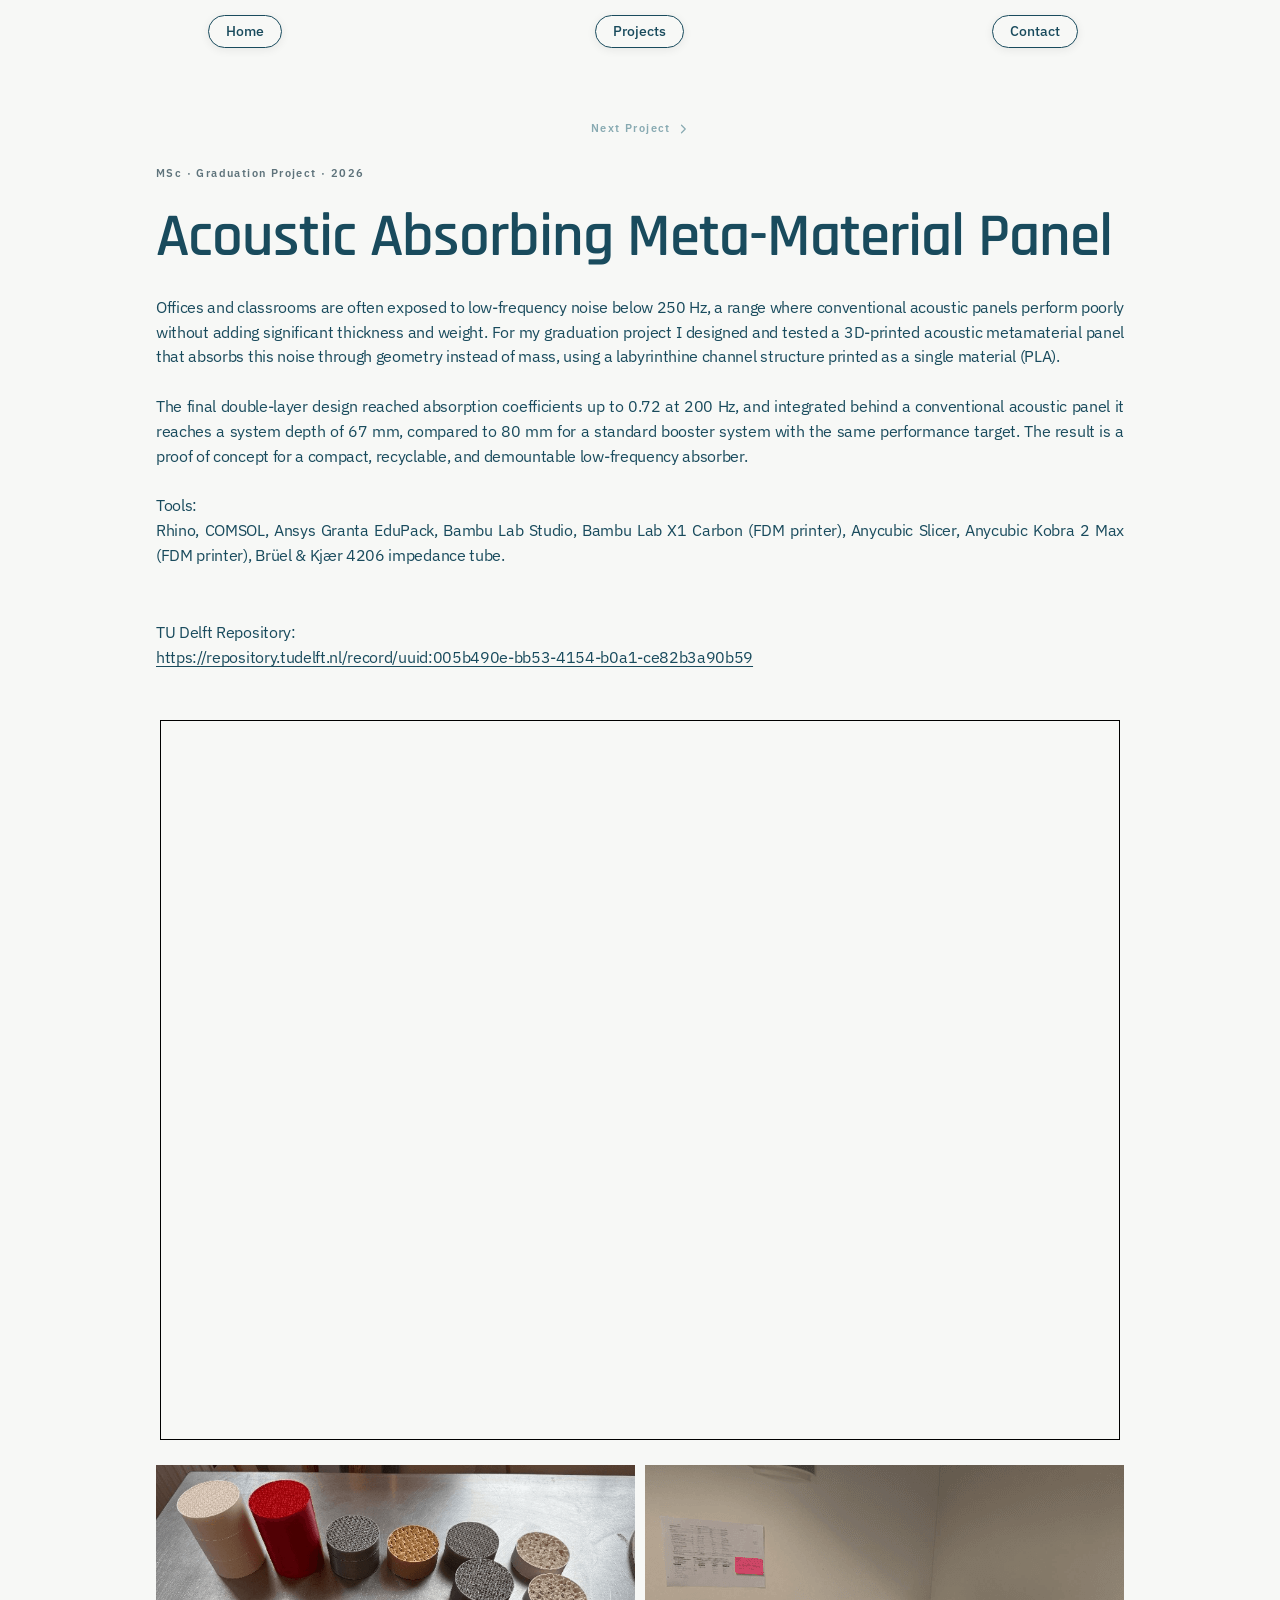
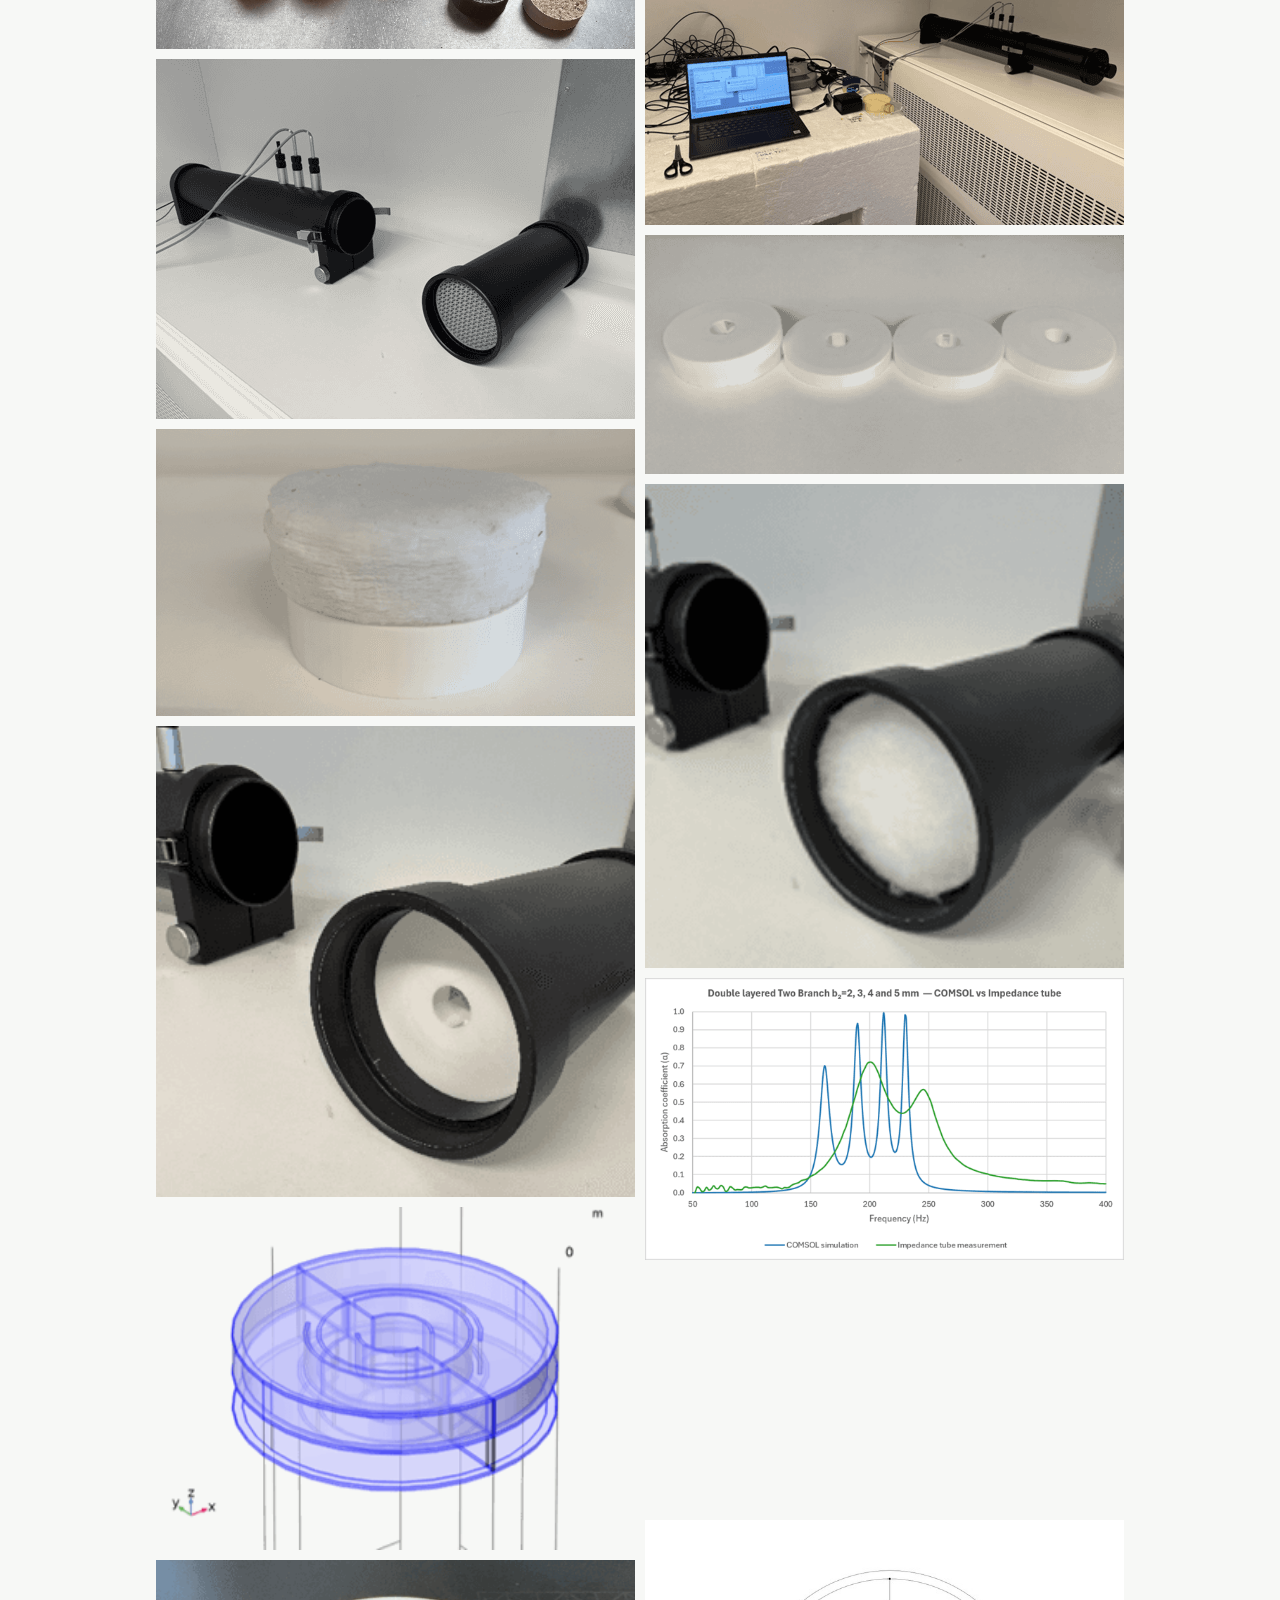
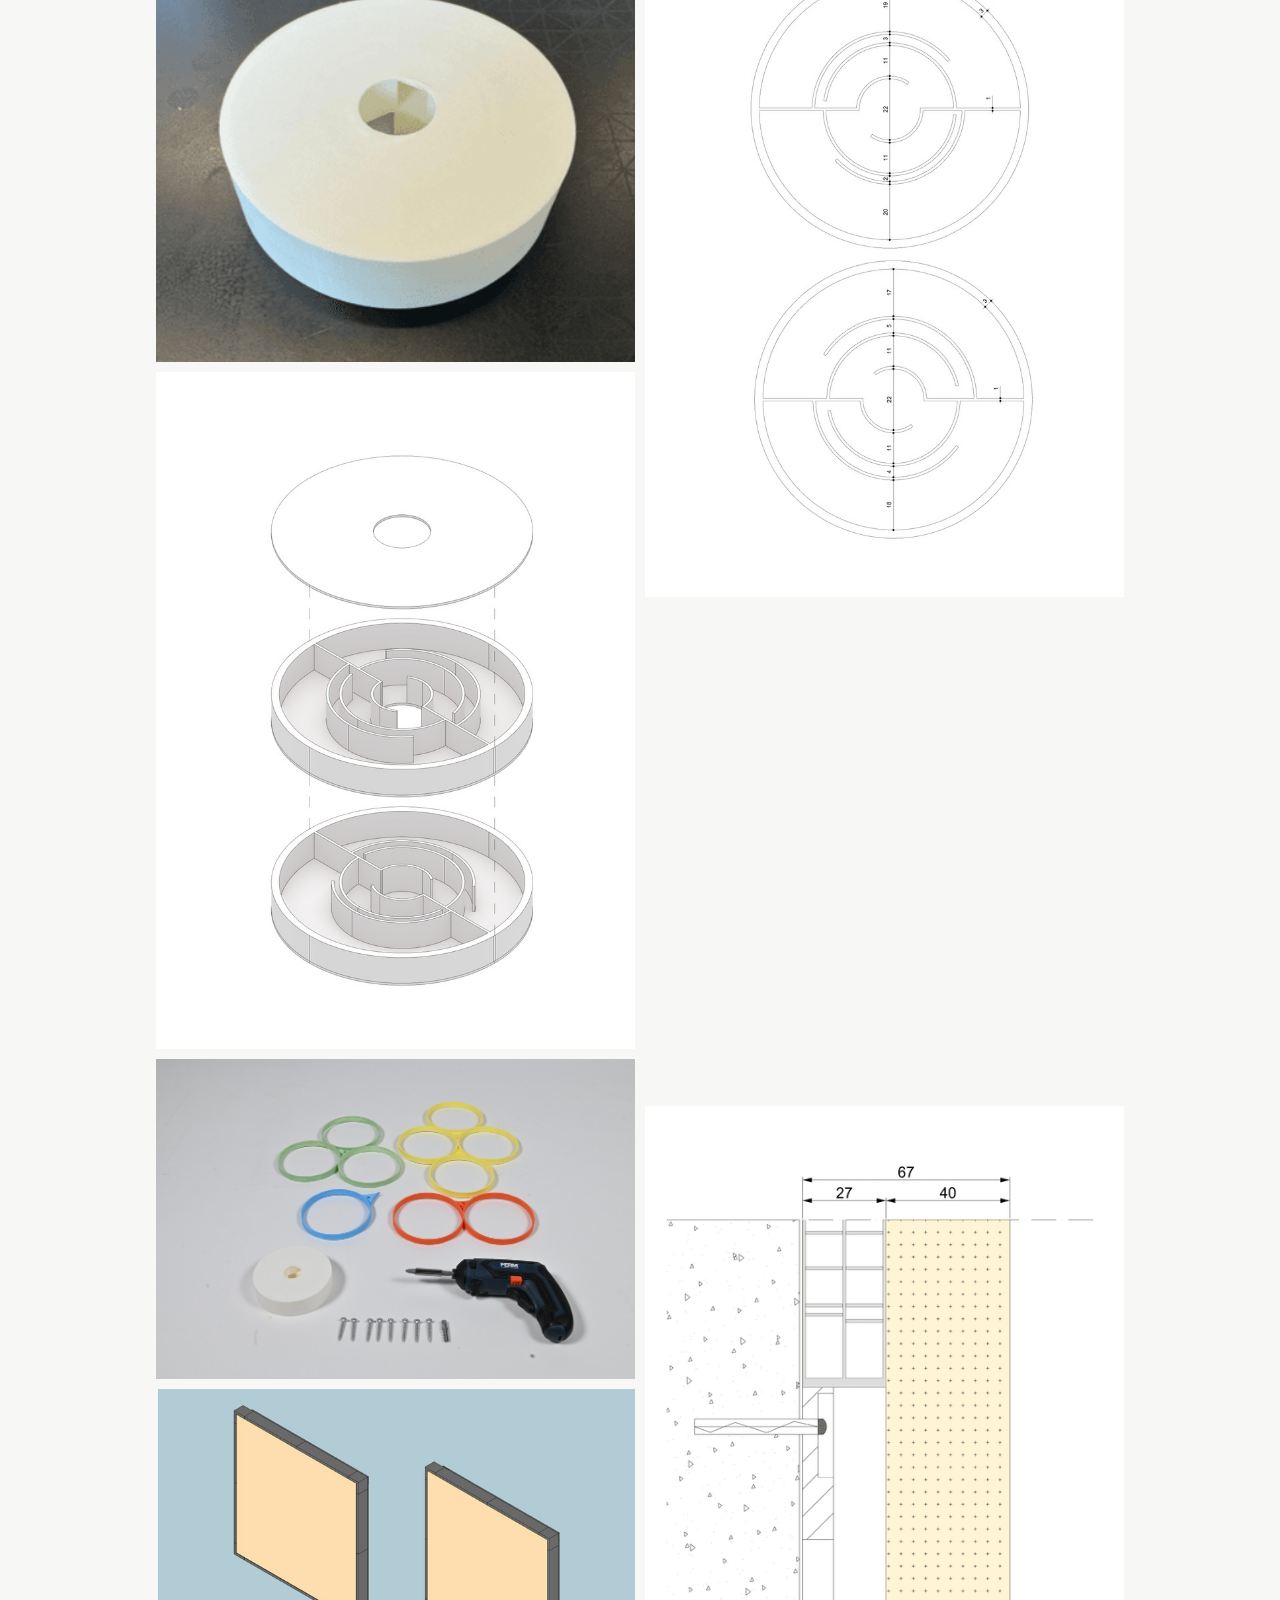
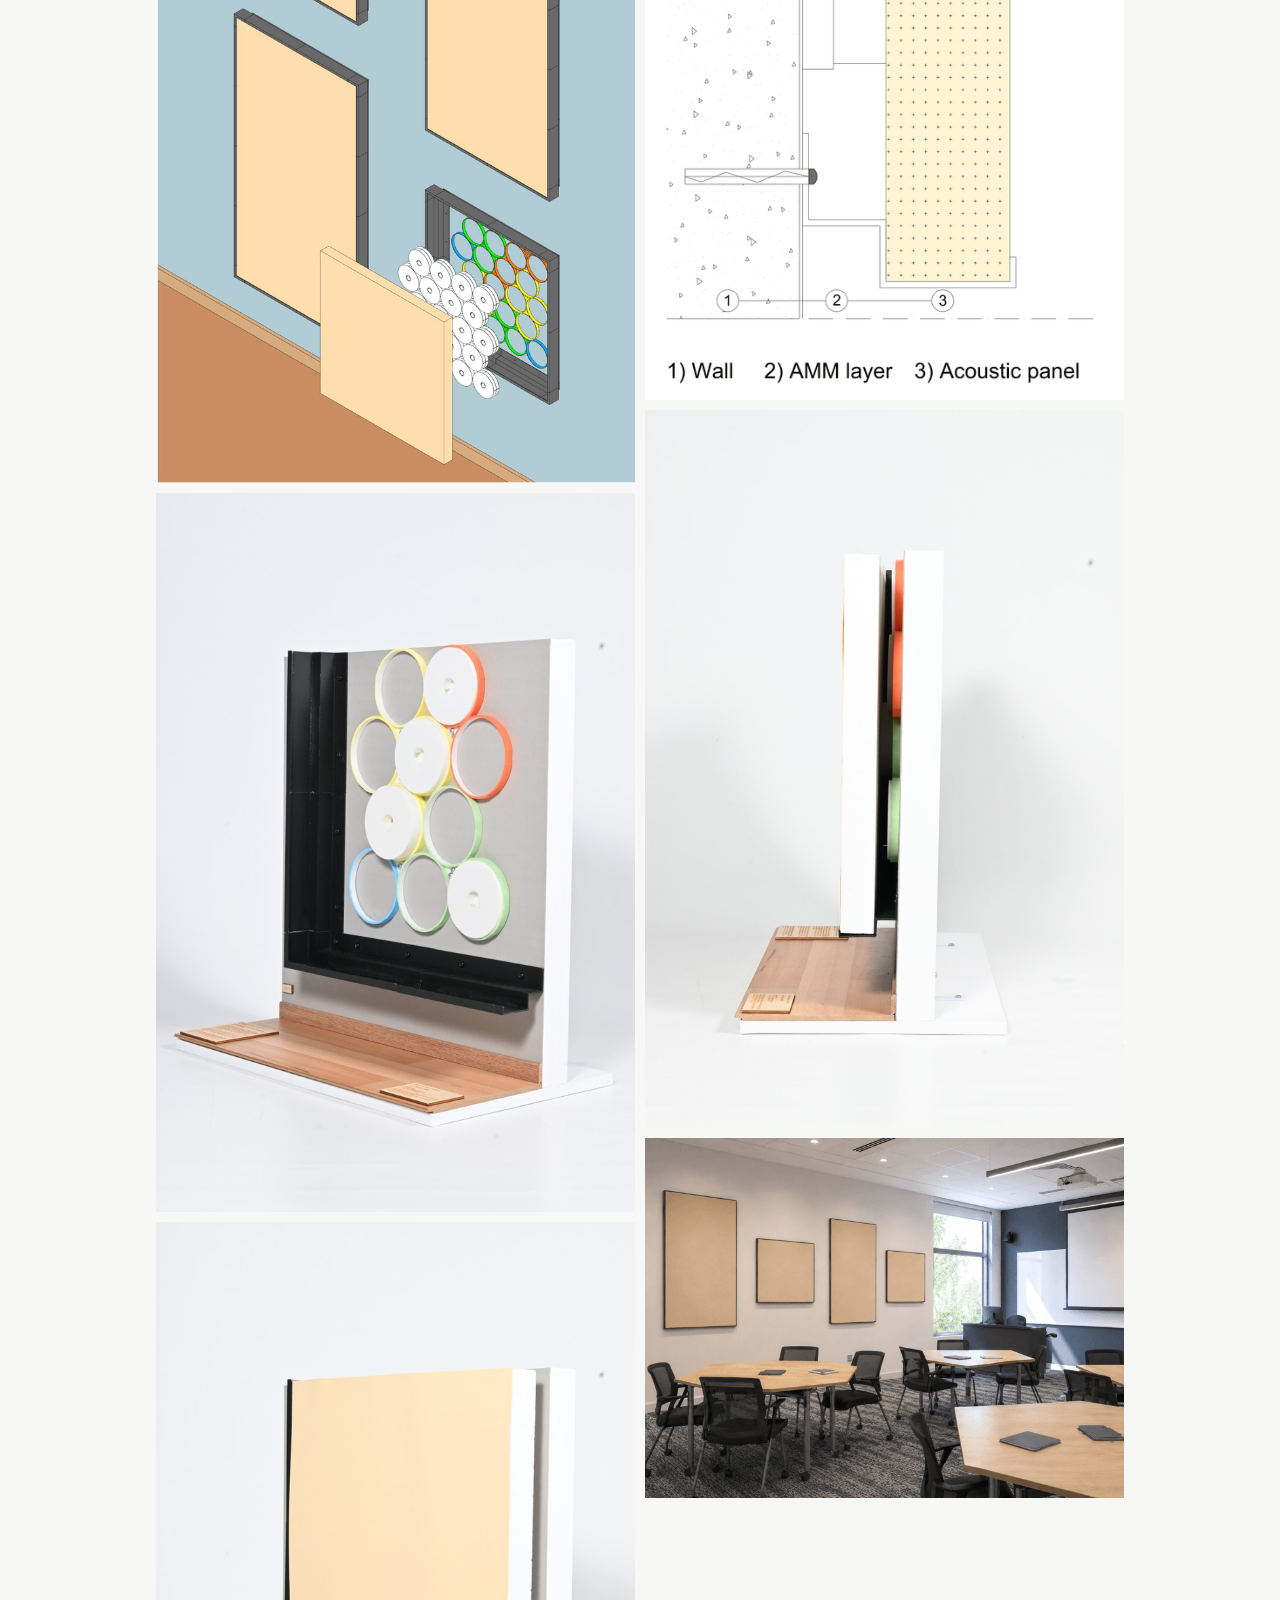
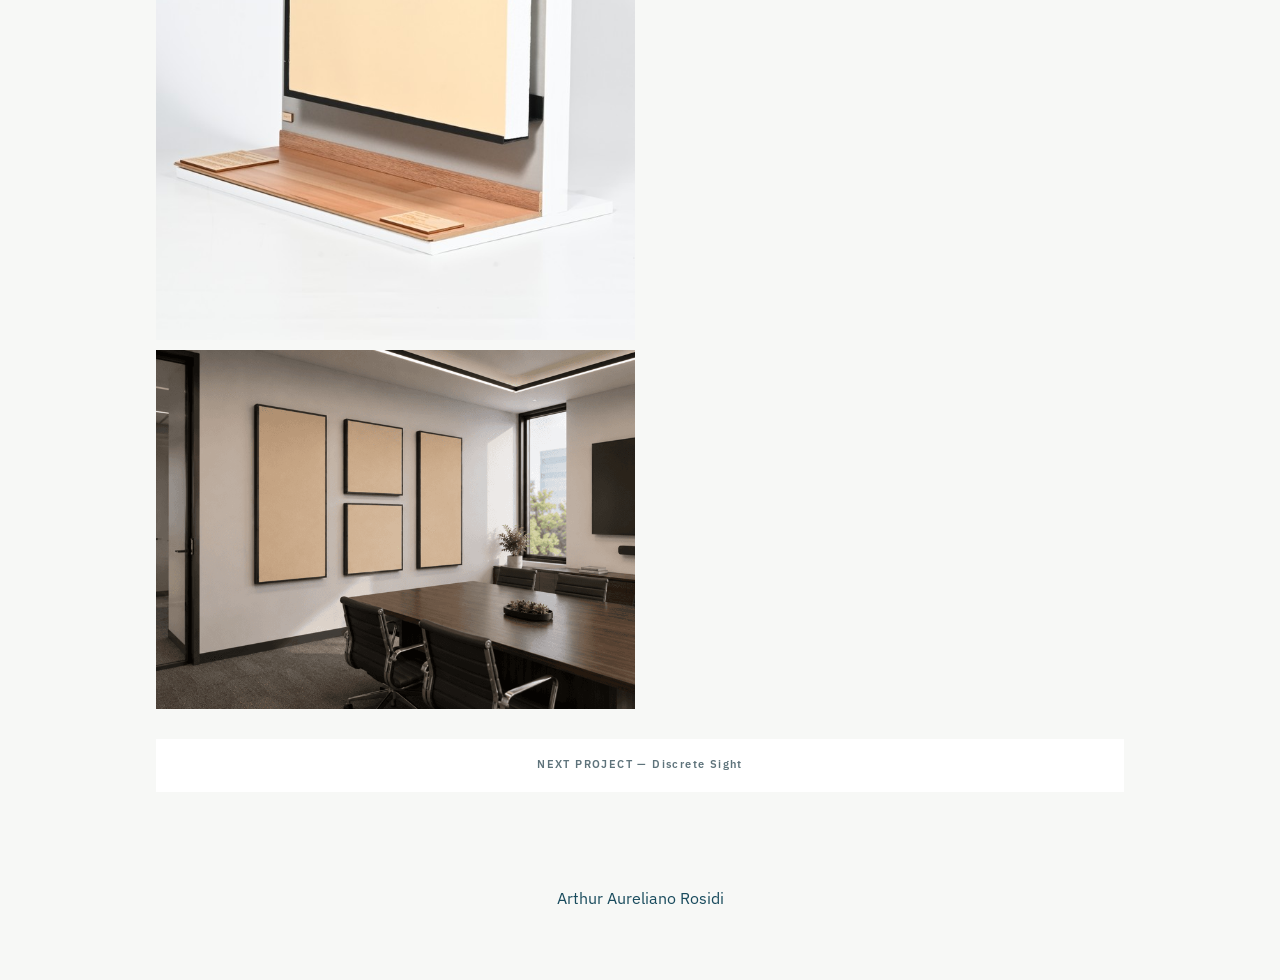
==== commit ab7f57c7: "No hyphen at line ends in justified text Turn automatic hyphenation off and keep words that already " ====
--- a/projects/acoustic-meta-material.html
+++ b/projects/acoustic-meta-material.html
@@ -7,7 +7,7 @@
 <meta name="description" content="A 3D-printed acoustic metamaterial panel that absorbs low-frequency noise through geometry instead of mass.">
 <link rel="icon" href="../assets/images/favicon.svg" type="image/svg+xml">
 <link rel="preconnect" href="https://fonts.googleapis.com"><link rel="preconnect" href="https://fonts.gstatic.com" crossorigin><link href="https://fonts.googleapis.com/css2?family=IBM+Plex+Sans:wght@400;500;600&family=Rajdhani:wght@600&display=swap" rel="stylesheet">
-<link rel="stylesheet" href="../assets/css/style.css?v=20261125c">
+<link rel="stylesheet" href="../assets/css/style.css?v=20261125d">
 </head>
 <body class="project">
   <nav class="site-nav top">
@@ -22,9 +22,9 @@
     <span class="label intro-in">MSc · Graduation Project · 2026</span>
     <h1 class="display intro-in" style="--d:.14s">Acoustic Absorbing Meta-Material Panel</h1>
     <div class="content">
-      <p class="intro-in" style="--d:.28s">Offices and classrooms are often exposed to low-frequency noise below 250 Hz, a range where conventional acoustic panels perform poorly without adding significant thickness and weight. For my graduation project I designed and tested a 3D-printed acoustic metamaterial panel that absorbs this noise through geometry instead of mass, using a labyrinthine channel structure printed as a single material (PLA).</p>
+      <p class="intro-in" style="--d:.28s">Offices and classrooms are often exposed to <span class="nw">low-frequency</span> noise below 250 Hz, a range where conventional acoustic panels perform poorly without adding significant thickness and weight. For my graduation project I designed and tested a <span class="nw">3D-printed</span> acoustic metamaterial panel that absorbs this noise through geometry instead of mass, using a labyrinthine channel structure printed as a single material (PLA).</p>
       <p class="blank"><br></p>
-      <p class="reveal">The final double-layer design reached absorption coefficients up to 0.72 at 200 Hz, and integrated behind a conventional acoustic panel it reaches a system depth of 67 mm, compared to 80 mm for a standard booster system with the same performance target. The result is a proof of concept for a compact, recyclable, and demountable low-frequency absorber.</p>
+      <p class="reveal">The final <span class="nw">double-layer</span> design reached absorption coefficients up to 0.72 at 200 Hz, and integrated behind a conventional acoustic panel it reaches a system depth of 67 mm, compared to 80 mm for a standard booster system with the same performance target. The result is a proof of concept for a compact, recyclable, and demountable <span class="nw">low-frequency</span> absorber.</p>
       <p class="blank"><br></p>
       <p class="reveal">Tools: </p>
       <p class="reveal">Rhino, COMSOL, Ansys Granta EduPack, Bambu Lab Studio, Bambu Lab X1 Carbon (FDM printer), Anycubic Slicer, Anycubic Kobra 2 Max (FDM printer), Brüel &amp; Kjær 4206 impedance tube.</p>
@@ -39,6 +39,6 @@
     <a class="next-bar" href="discrete-sight.html"><span class="label">NEXT PROJECT — Discrete Sight</span></a>
   </main>
   <footer class="sig reveal"><span class="sig-text">Arthur Aureliano Rosidi</span></footer>
-  <script src="../assets/js/main.js?v=20261125c"></script>
+  <script src="../assets/js/main.js?v=20261125d"></script>
 </body>
 </html>
--- a/assets/css/style.css
+++ b/assets/css/style.css
@@ -57,14 +57,15 @@
   line-height: 1.55;
   letter-spacing: -0.02em;
 }
-/* running text forms a clean block: justified, with hyphenation so word gaps stay even */
+/* running text forms a clean block: justified, whole words only (no hyphen at a line end) */
 .lead, .content p {
   text-align: justify;
   text-justify: inter-word;
-  -webkit-hyphens: auto;
-  hyphens: auto;
-  hyphenate-limit-chars: 7 3 3;
-}
+  -webkit-hyphens: manual;
+  hyphens: manual;
+}
+/* words that already contain a hyphen stay on one line */
+.lead .nw, .content p .nw { white-space: nowrap; }
 
 /* ---------- Navigation (transparent bar, only the pills are visible) ---------- */
 .site-nav {
